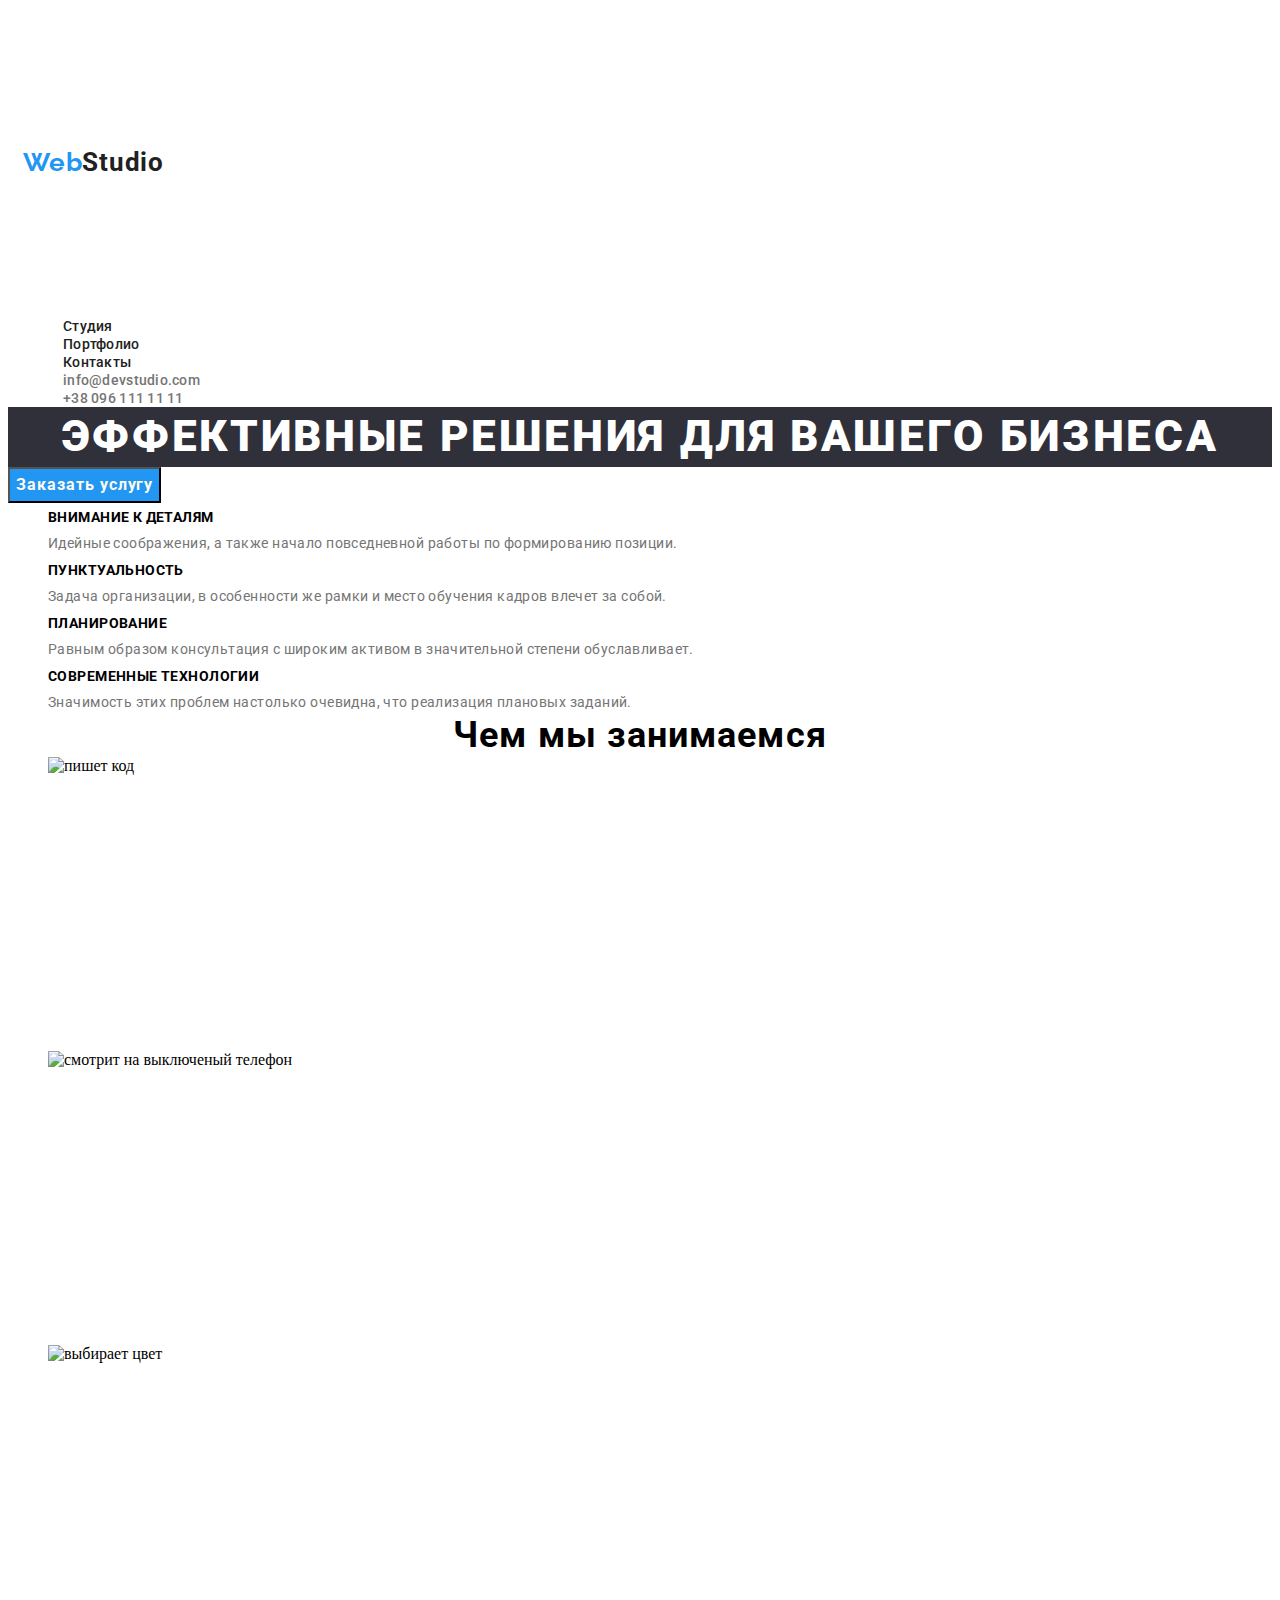
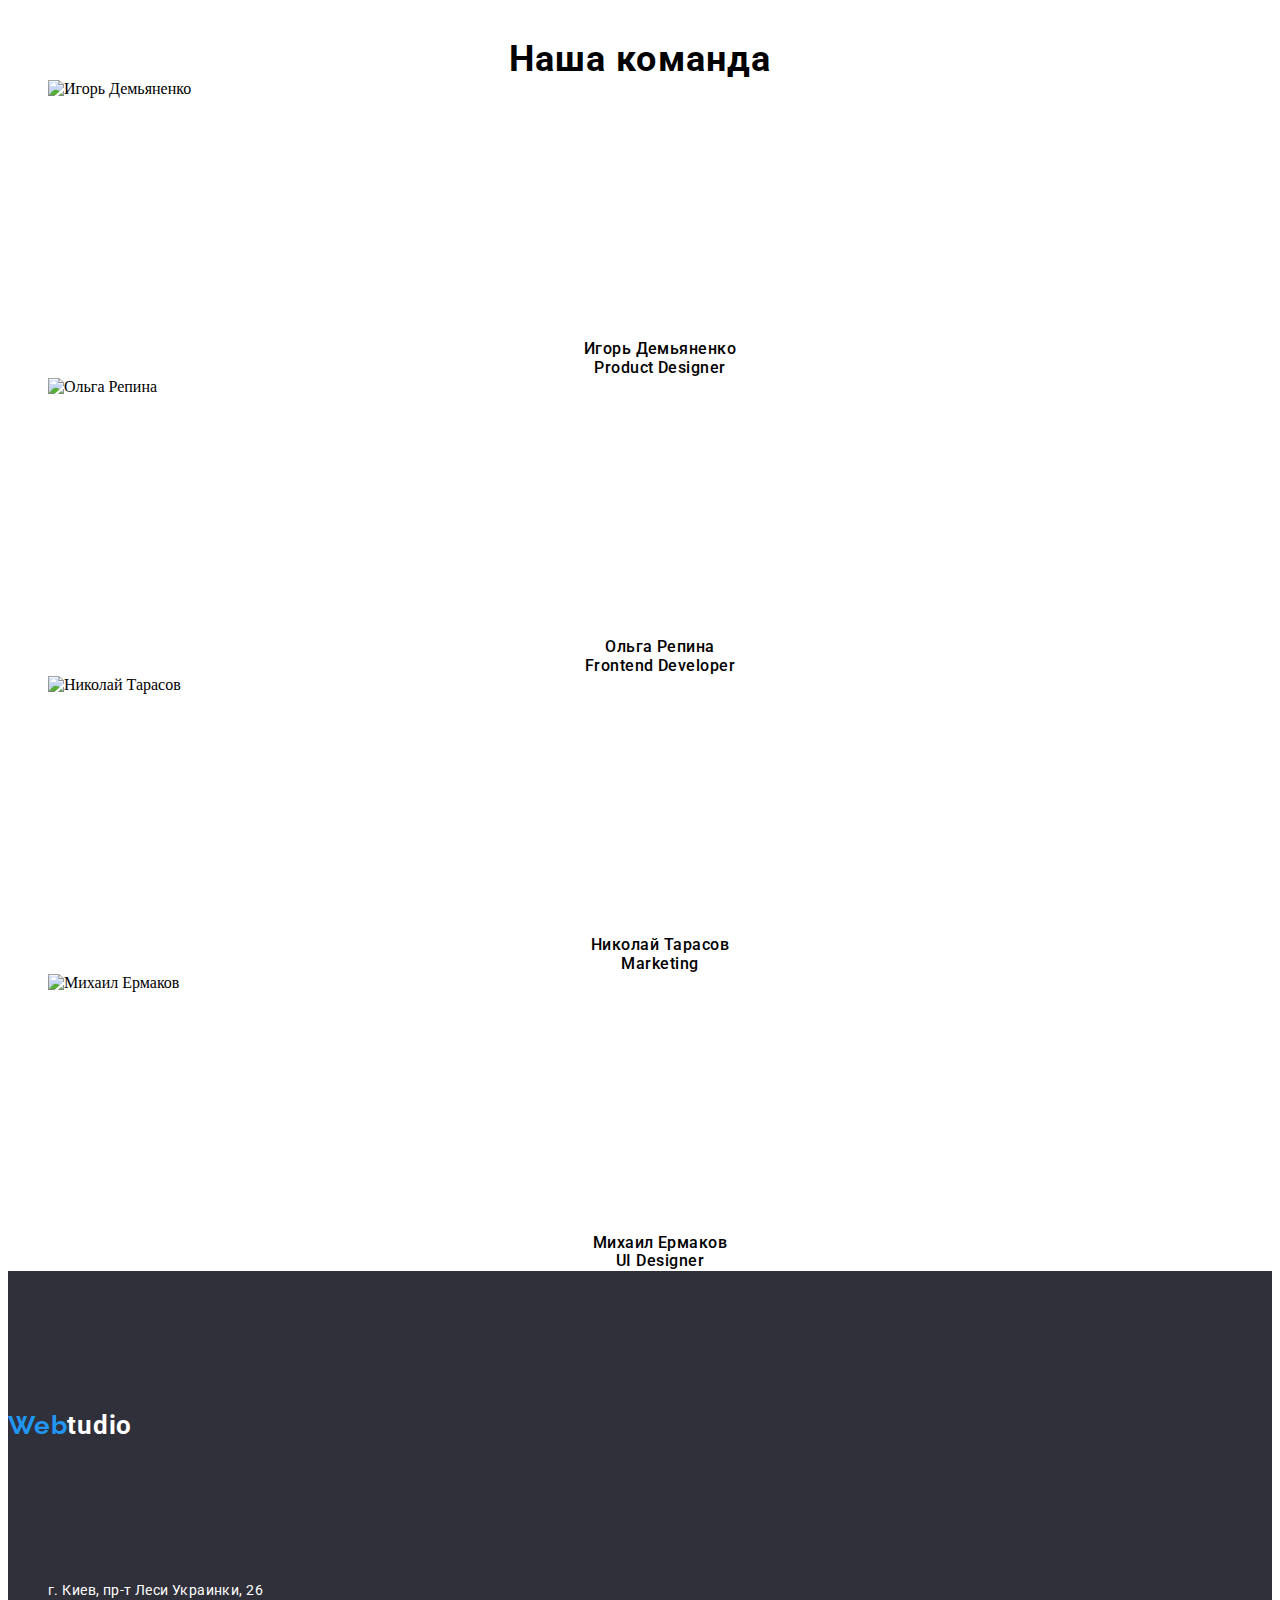
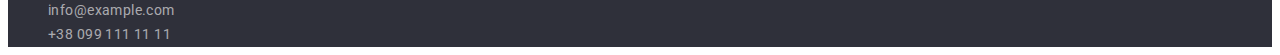
==== index.html @ 2db5d53d "Update index.html" ====
<!DOCTYPE html>
<html lang="ru">
<head>
    <meta charset="UTF-8">
    <meta http-equiv="X-UA-Compatible" content="IE=edge">
    <meta name="viewport" content="width=device-width, initial-scale=1.0">
    <title>WebStudio</title>
    <link rel="preconnect" href="https://fonts.gstatic.com">
    <link href="https://fonts.googleapis.com/css2?family=Raleway:wght@700&family=Roboto:wght@400;500;700;900&display=swap"
        rel="stylesheet">
    <link rel="stylesheet" href="./css/styles.css"/>
</head>
<body>
    <header class="header">
        <div class="container">
        <nav class="navigation">
            <a class="logo link" href=""><span class="logo-web">Web</span>Studio</a>
            <ul class="menu list">
                <li class="menu-item">
                    <a class="menu-link link" href="">Студия</a>
                </li>
                <li class="menu-item">
                    <a class="menu-link link" href="./partfolio.html">Портфолио</a>
                </li>
                <li class="menu-item">
                    <a class="menu-link link" href="">Контакты</a>
                </li>
            </ul>
        </nav>
            <ul class="contact-list list">
                <li>
                    <a class="contact-link link" href="mailto:info@devstudio.com">info@devstudio.com</a>
                </li>
                <li>
                    <a class="contact-link link" href="tel:+380961111111">+38 096 111 11 11</a>
                </li>
            </ul>
        </div>
        
    </header>
        <main> 
            <section>
                    <h1 class="first-page-phrase">Эффективные решения для вашего бизнеса</h1>
                    <button class="modal-btn" type="button">Заказать услугу</button> 
            </section>
            <section>
                <h2 hidden>Особености</h2>
                    <ul class="explanation-list list">
                        <li>
                            <h3 class="head-lines">Внимание к деталям</h3>
                            <p class="head-explanation">Идейные соображения, а также начало повседневной работы по формированию позиции.</p>
                        </li>
                        <li>
                            <h3 class="head-lines">Пунктуальность</h3>
                            <p class="head-explanation">Задача организации, в особенности же рамки и место обучения кадров влечет за собой.</p>
                        </li>
                        <li>
                            <h3 class="head-lines">Планирование</h3>
                            <p class="head-explanation">Равным образом консультация с широким активом в значительной степени обуславливает.</p>
                        </li>
                        <li>
                            <h3 class="head-lines">Современные технологии</h3>
                            <p class="head-explanation">Значимость этих проблем настолько очевидна, что реализация плановых заданий.</p>
                        </li>
                    </ul>
            </section>
            <section>
                <div>
                    <h2 class="page-what-group">Чем мы занимаемся</h2>
                    <ul class="do-list list">
                        <li><img class="do-photo" src="./images/about/about1.jpg" alt="пишет код" width="370" height="294"></li>
                        <li><img class="do-photo" src="./images/about/about2.jpg" alt="смотрит на выключеный телефон" width="370" height="294"></li>
                        <li><img class="do-photo" src="./images/about/about3.jpg" alt="выбирает цвет" width="370" height="294"></li>
                    </ul>
                </div> 
            </section>
            <section>
                    <h2 class="page-what-group">Наша команда</h2>
                    <ul class="group-list list">
                        <li>
                            <img src="./images/about2/ProductDesigner.png" alt="Игорь Демьяненко" width="270" height="260">        
                            <h3 class="group-people">Игорь Демьяненко</h3>
                            <p class="group-people">Product Designer</p>
                        </li>
                        <li>
                            <img src="./images/about2/FrontendDeveloper.jpg" alt="Ольга Репина" width="270" height="260">
                            <h3 class="group-people">Ольга Репина</h3>
                            <p class="group-people">Frontend Developer</p>
                        </li>
                        <li>
                            <img src="./images/about2/Marketing.jpg" alt="Николай Тарасов" width="270" height="260">
                            <h3 class="group-people">Николай Тарасов</h3>
                            <p class="group-people">Marketing</p>
                        </li>
                        <li>
                            <img src="./images/about2/UIDesigner.jpg" alt="Михаил Ермаков" width="270" height="260">
                            <h3 class="group-people">Михаил Ермаков</h3>
                            <p class="group-people">UI Designer</p>
                        </li>
                    </ul>
                </section>
        </main>
            <footer class="beck-footer">
                <a class="logo-footer link" href=""><span class="logo-web">Web</span>tudio</a>
                <ul class="contact-list-footer list">
                    <li><a class="contact-footer-adres link" href="https://goo.gl/maps/prfzv8prPw2LNNM46">г. Киев, пр-т Леси Украинки, 26</a></li>
                    <li><a class="contact-footer link" href="mailto:info@example.com">info@example.com</a></li>
                    <li><a class="contact-footer link" href="tel:+380991111111">+38 099 111 11 11</a></li>
                </ul>
            </footer>
</body>
</html>
---- css/styles.css ----
.list {
  list-style: none;
}
.link {
  text-decoration: none;
}
:root {
  --main-font: 'Roboto', sans-serif;
  --secondary-font: 'Raleway', sans-serif;
  --accent-color: #2196F3;
  --secondary-color:
}
h1,
h2,
h3,
h4,
h5,
h6,
p{
  margin-top: 0;
  margin-bottom: 0;
}
ul,
ol {
  margin-bottom: 0;
  margin-top: 0;
  margin-left: 0;
}
img {
  display:block
}

.container {
  width: 1200px;
  padding-left: 15px;
  padding-right: 15px;
}
/*============ INDEX.HTML ============*/




/*============ HEADER ============*/
.logo {
  font-family: var(--main-font);
  font-weight: bold;
  font-size: 26px;
  line-height: 11.9;
  /* identical to box height */
  letter-spacing: 0.03em;
  color: #212121;
}
.logo-web{
  font-family: var(--secondary-font);
font-weight: bold;
font-size: 26px;
line-height: 11.9;
/* identical to box height */
letter-spacing: 0.03em;
color: #2196F3;
}
.menu-link {
  font-family: var(--main-font);
  font-weight: 500;
  font-size: 14px;
  line-height: 1.14;
  letter-spacing: 0.02em;
  color: #212121;
}
.menu-link:hover,
.menu-link:focus
{color: var(--accent-color);}

.contact-link {
  font-family: var(--main-font);
  font-weight: 500;
  font-size: 14px;
  line-height: 1.14;
  letter-spacing: 0.02em;
 color: #757575;
}
.contact-link:hover,
.contact-link:focus 
{color: var(--accent-color);}
/*============ HEADER END ============*/




/*============ ABOUT 1 ============*/
.modal-btn {
  font-family: var(--main-font);
  font-weight: bold;
  font-size: 16px;
  line-height: 1.87;
  /* identical to box height, or 187% */
  display: flex;
  align-items: center;
  text-align: center;
  letter-spacing: 0.06em;
  cursor: pointer;
  color: floralwhite;
  background: #2196f3;
}
.first-page-phrase {
  font-family: var(--main-font);
  font-weight: 900;
  font-size: 44px;
  line-height: 1.36;
  /* or 136% */
  text-align: center;
  letter-spacing: 0.06em;
  text-transform: uppercase;
  color: #FFFFFF;
  background: #2F303A;
}
/*============ ABOUT 1 END ============*/




/*============ ABOUT 2 ============*/
.head-lines {
  font-family: var(--main-font);
  font-weight: bold;
  font-size: 14px;
  line-height: 2.07;
  letter-spacing: 0.03em;
  text-transform: uppercase;
}

.head-explanation {
  font-family: var(--main-font);
  font-weight: normal;
  font-size: 14px;
  line-height: 1.71;
  /* or 171% */
  letter-spacing: 0.03em;
  color: #757575;
}
/*============ ABOUT 2 END ============*/




/*============ ABOUT 3 ============*/
.page-what-group {
  font-family: var(--main-font);
  font-weight: bold;
  font-size: 36px;
  line-height: 1.16;
  text-align: center;
  letter-spacing: 0.03em;
}

.group-people {
  font-family: var(--main-font);
  font-weight: 500;
  font-size: 16px;
  line-height: 1.18;
  /* identical to box height */
  text-align: center;
  letter-spacing: 0.03em;
}

/*============ ABOUT 3 END ============*/




/*============ FOOTER ============*/
.logo-footer {
  font-family: var(--main-font);
  font-weight: bold;
  font-size: 26px;
  line-height: 1.19;
  /* identical to box height */
  letter-spacing: 0.03em;
  color:  #FFFFFF;
}


.contact-footer-adres {
  font-family: var(--main-font);
  font-weight: normal;
  font-size: 14px;
  line-height: 1, 71;
  /* or 171% */
  letter-spacing: 0.03em;
  color: #FFFFFF;
}

.contact-footer-adres:hover,
.contact-footer-adres:focus 
{color: var(--accent-color);}

.contact-footer {
font-family: var(--main-font);
font-weight: normal;
font-size: 14px;
line-height: 1.71;
/* or 171% */
letter-spacing: 0.03em;
color: rgba(255, 255, 255, 0.6);
}
.contact-footer:hover,
.contact-footer:focus 
{color: var(--accent-color);}

.beck-footer {
 background: #2F303A;
}
/*============ FOOTER END ============*/




/*============ INDEX.HTML END ============*/

//////////////////////////////////////////////////


/*============ PARTFOLIO.HTML ============*/



/*============ NAV BTN ============*/
.btn-list {
font-family: var(--main-font);
font-weight: 500;
font-size: 16px;
line-height: 1.62;
/* identical to box height, or 162% */
text-align: center;
letter-spacing: 0.03em;
color: #212121;
background: #F5F4FA;
border-radius: 4px;
}
.btn-list:hover,
.btn-list:focus 
{color:#FFFFFF;
background: #2196F3;
}
/*============ NAV BTN END ============*/



.photo-second-name-list {
  font-family: var(--main-font);
font-style: normal;
font-weight: normal;
font-size: 16px;
line-height: 1.87;
/* identical tobox height, or 187% */
letter-spacing: 0.03em;
color: #757575;
}

/*============ ABOUT PHOTO ============*/
.photo-name-list {
font-family: var(--main-font);
font-weight: bold;
font-size: 18px;
line-height: 2;
/* identical to box height, or 200% */
letter-spacing: 0.06em;
color: #212121;


/*============ ABOUT PHOTO AND ============*/
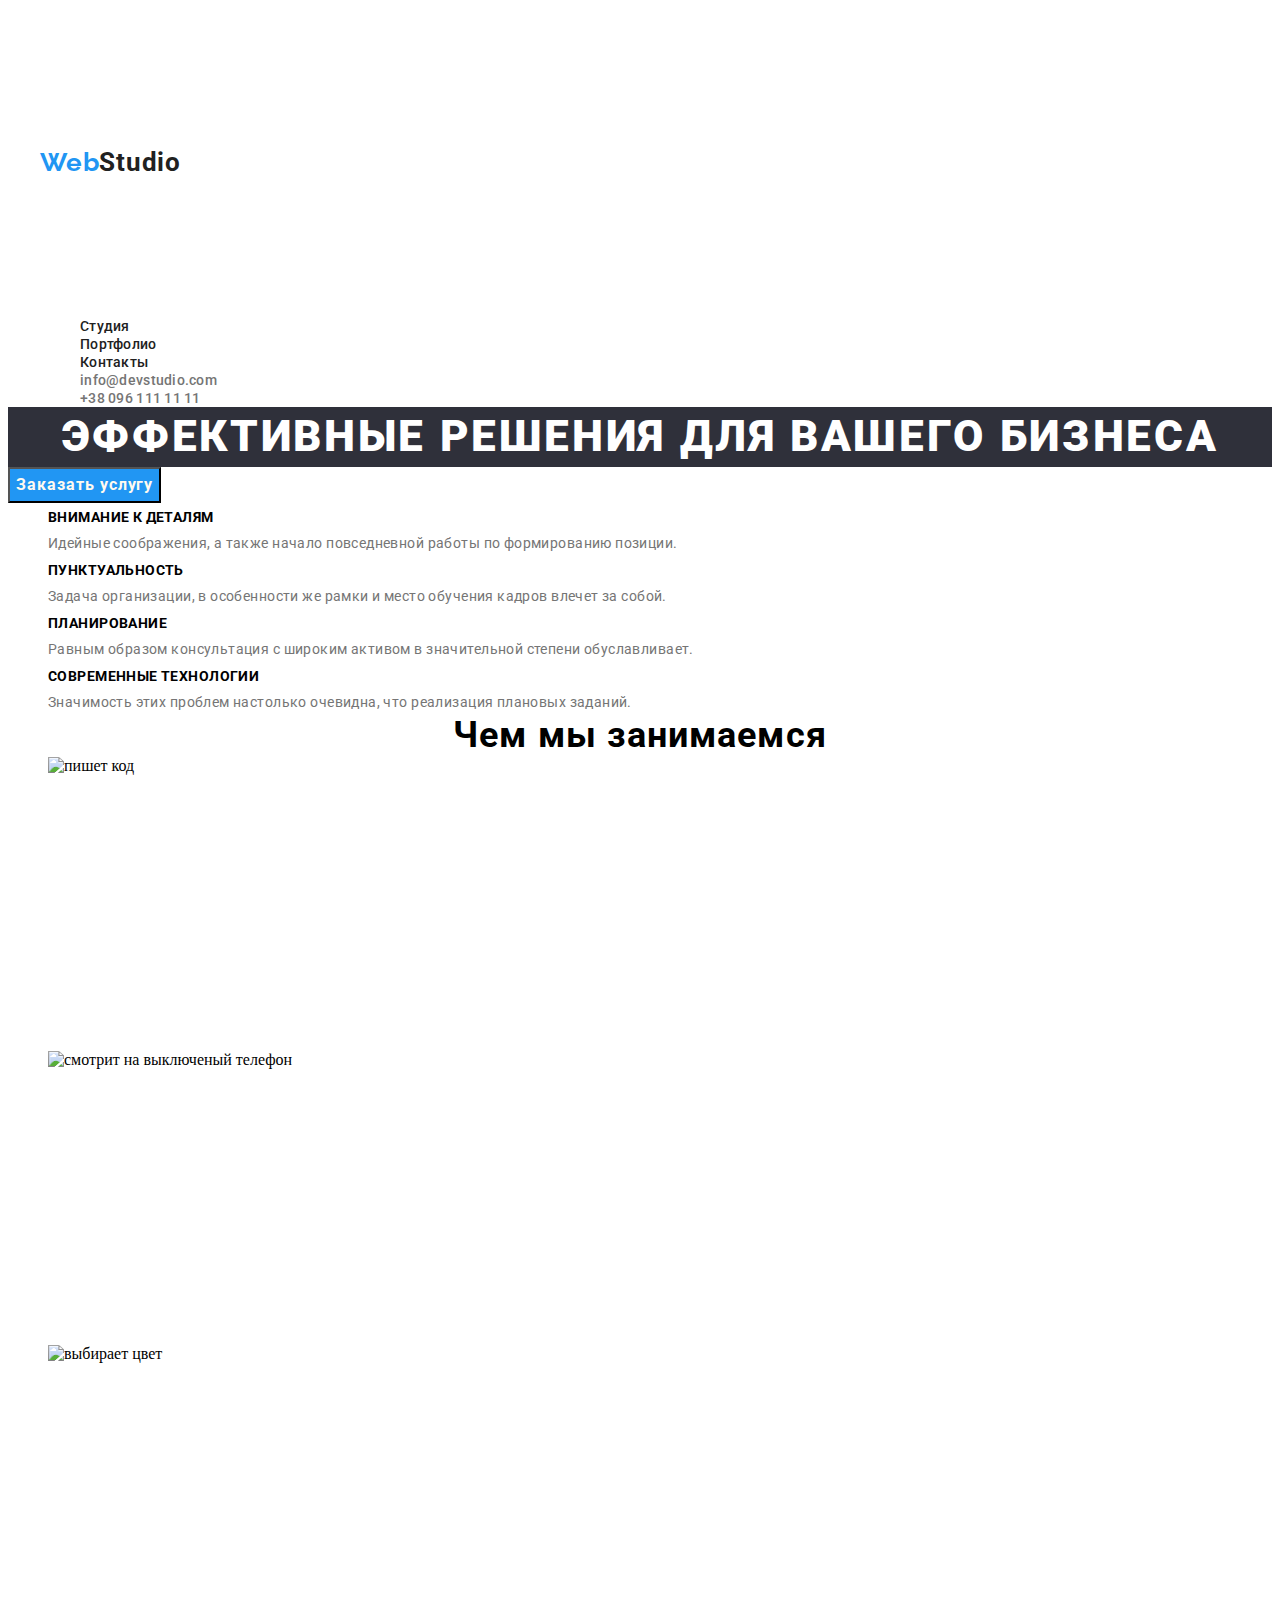
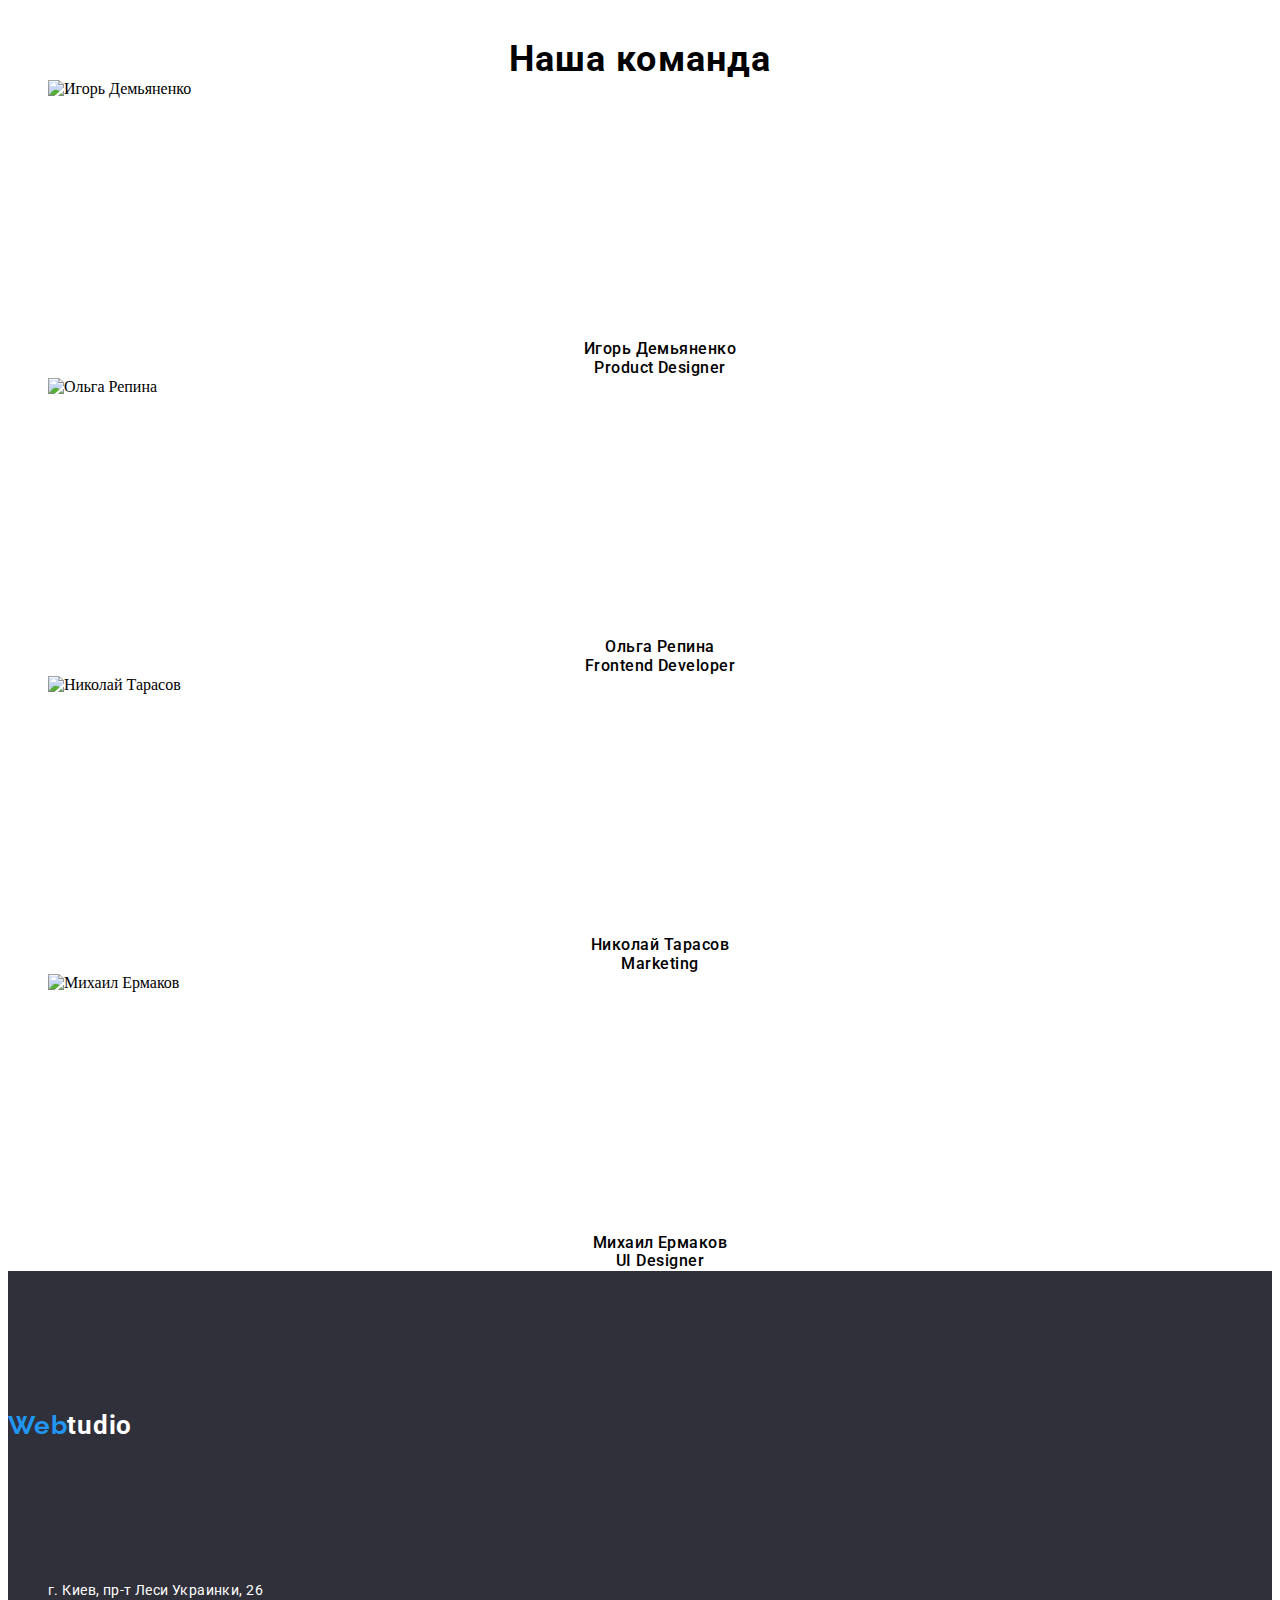
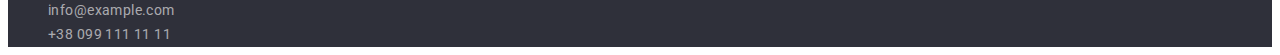
==== commit 0e90075f: "Update index.html" ====
--- a/index.html
+++ b/index.html
@@ -68,9 +68,9 @@
                 <div>
                     <h2 class="page-what-group">Чем мы занимаемся</h2>
                     <ul class="do-list list">
-                        <li><img class="do-photo" src="./images/about/about1.jpg" alt="пишет код" width="370" height="294"></li>
-                        <li><img class="do-photo" src="./images/about/about2.jpg" alt="смотрит на выключеный телефон" width="370" height="294"></li>
-                        <li><img class="do-photo" src="./images/about/about3.jpg" alt="выбирает цвет" width="370" height="294"></li>
+                        <li><img class="do-photo" src="./images/index/about/about1.jpg" alt="пишет код" width="370" height="294"></li>
+                        <li><img class="do-photo" src="./images/index/about/about2.jpg" alt="смотрит на выключеный телефон" width="370" height="294"></li>
+                        <li><img class="do-photo" src="./images/index/about/about3.jpg" alt="выбирает цвет" width="370" height="294"></li>
                     </ul>
                 </div> 
             </section>
@@ -78,22 +78,22 @@
                     <h2 class="page-what-group">Наша команда</h2>
                     <ul class="group-list list">
                         <li>
-                            <img src="./images/about2/ProductDesigner.png" alt="Игорь Демьяненко" width="270" height="260">        
+                            <img src="./images/index/about2/ProductDesigner.png" alt="Игорь Демьяненко" width="270" height="260">        
                             <h3 class="group-people">Игорь Демьяненко</h3>
                             <p class="group-people">Product Designer</p>
                         </li>
                         <li>
-                            <img src="./images/about2/FrontendDeveloper.jpg" alt="Ольга Репина" width="270" height="260">
+                            <img src="./images/index/about2/FrontendDeveloper.jpg" alt="Ольга Репина" width="270" height="260">
                             <h3 class="group-people">Ольга Репина</h3>
                             <p class="group-people">Frontend Developer</p>
                         </li>
                         <li>
-                            <img src="./images/about2/Marketing.jpg" alt="Николай Тарасов" width="270" height="260">
+                            <img src="./images/index/about2/Marketing.jpg" alt="Николай Тарасов" width="270" height="260">
                             <h3 class="group-people">Николай Тарасов</h3>
                             <p class="group-people">Marketing</p>
                         </li>
                         <li>
-                            <img src="./images/about2/UIDesigner.jpg" alt="Михаил Ермаков" width="270" height="260">
+                            <img src="./images/index/about2/UIDesigner.jpg" alt="Михаил Ермаков" width="270" height="260">
                             <h3 class="group-people">Михаил Ермаков</h3>
                             <p class="group-people">UI Designer</p>
                         </li>
--- a/css/styles.css
+++ b/css/styles.css
@@ -34,6 +34,7 @@
   width: 1200px;
   padding-left: 15px;
   padding-right: 15px;
+  margin: 0 auto;
 }
 /*============ INDEX.HTML ============*/
 
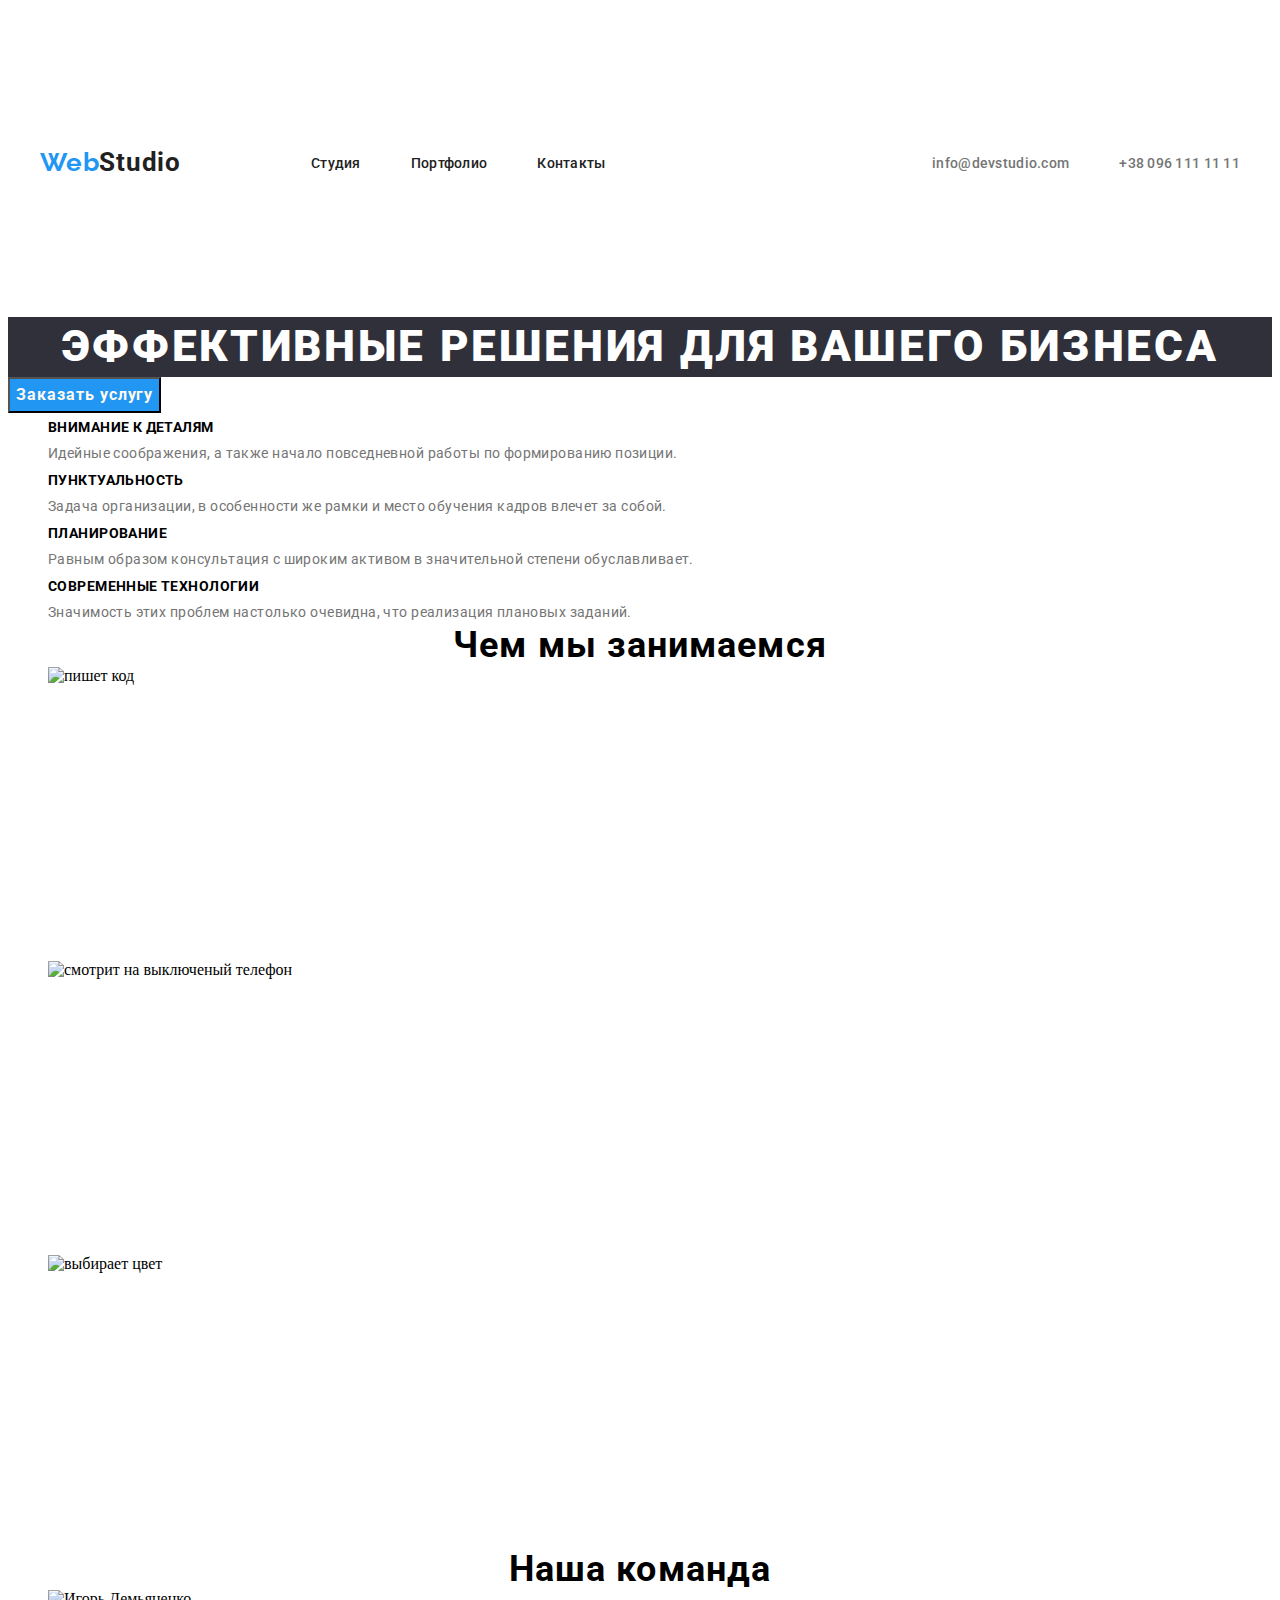
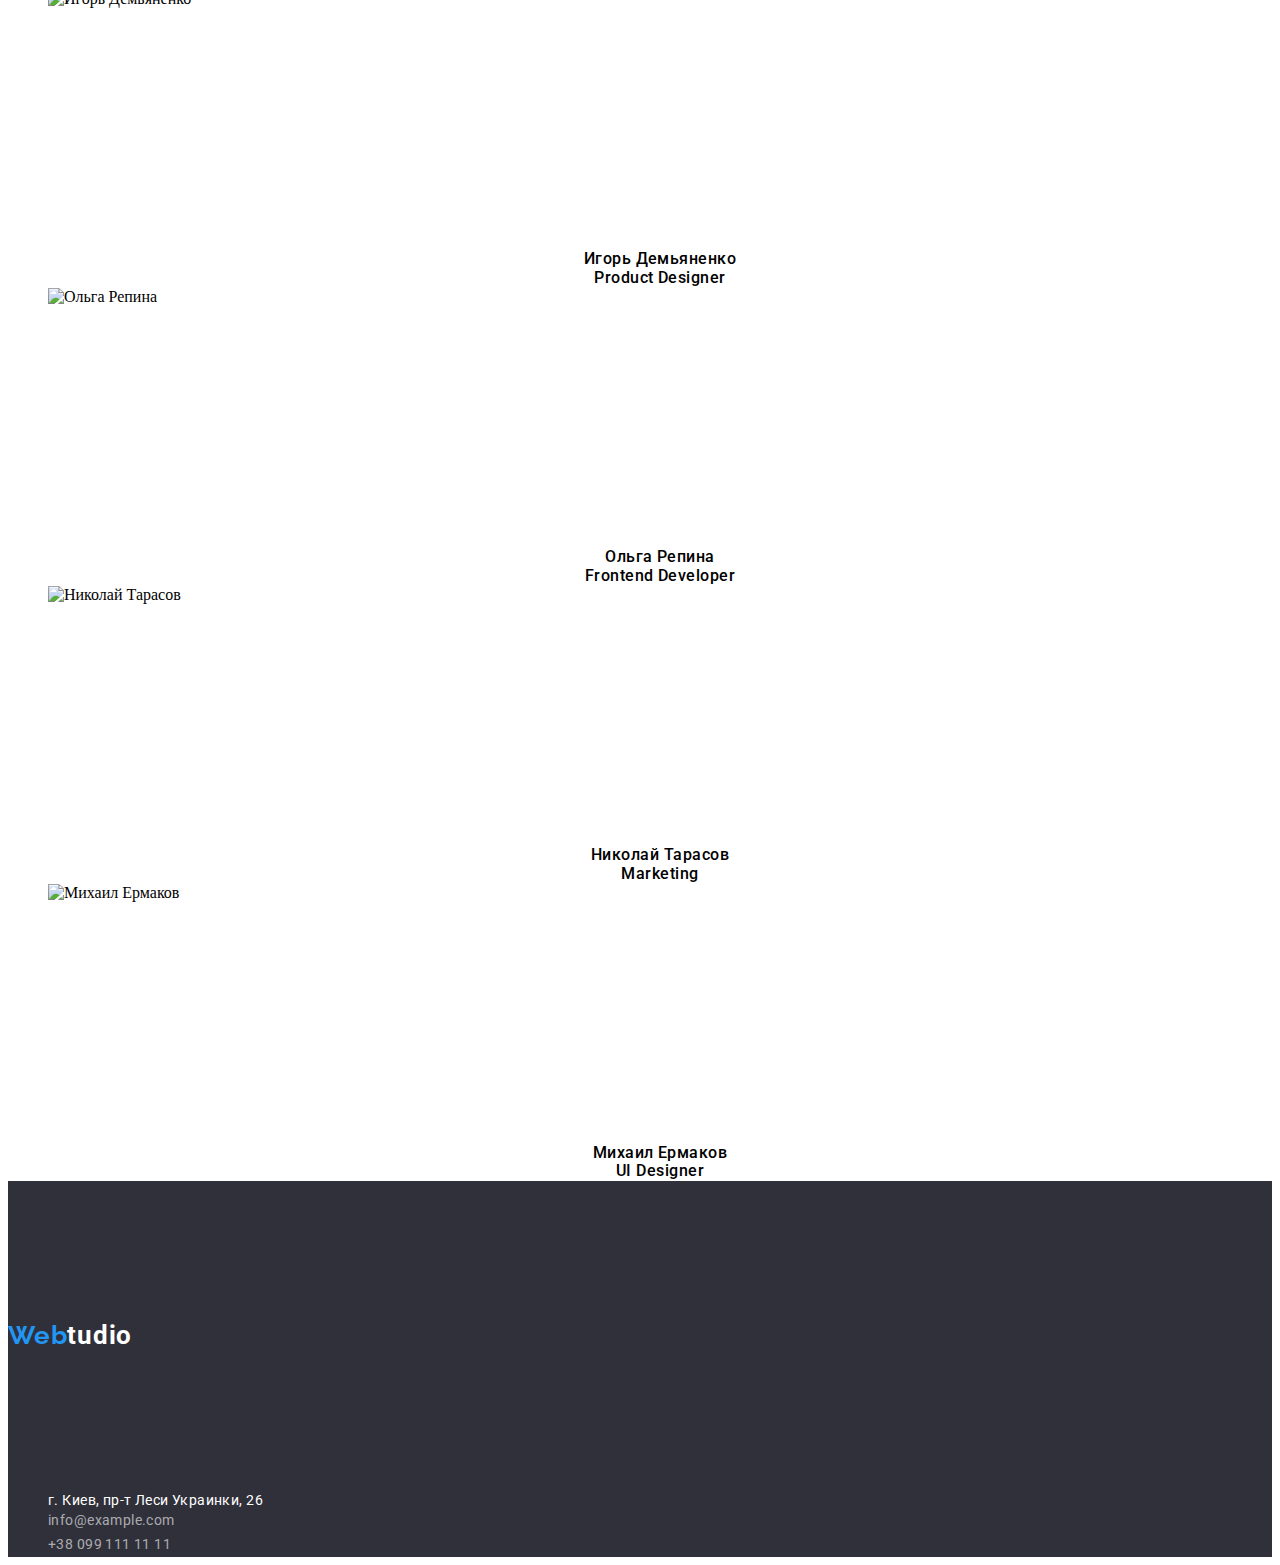
==== commit e110a407: "+" ====
--- a/index.html
+++ b/index.html
@@ -1,23 +1,28 @@
 <!DOCTYPE html>
 <html lang="ru">
+
 <head>
     <meta charset="UTF-8">
     <meta http-equiv="X-UA-Compatible" content="IE=edge">
     <meta name="viewport" content="width=device-width, initial-scale=1.0">
     <title>WebStudio</title>
     <link rel="preconnect" href="https://fonts.gstatic.com">
-    <link href="https://fonts.googleapis.com/css2?family=Raleway:wght@700&family=Roboto:wght@400;500;700;900&display=swap"
+    <link
+        href="https://fonts.googleapis.com/css2?family=Raleway:wght@700&family=Roboto:wght@400;500;700;900&display=swap"
         rel="stylesheet">
-    <link rel="stylesheet" href="./css/styles.css"/>
+    <link rel="stylesheet" href="https://cdnjs.cloudflare.com/ajax/libs/modern-normalize/1.0.0/modern-normalize.min.css"
+        integrity="sha512-ISS7cAi1PEhQ8jnbJpJZMd29NlhNj4AWYyLOSp2CE/CsHxTCu+r+t0D2yoJudVrd0/8fTVPUVDzY5Tvli75u/g=="
+        crossorigin="anonymous" referrerpolicy="no-referrer" />
+    <link rel="stylesheet" href="./css/styles.css" />
 </head>
 <body>
     <header class="header">
-        <div class="container">
+        <div class="header-container container">
         <nav class="navigation">
             <a class="logo link" href=""><span class="logo-web">Web</span>Studio</a>
             <ul class="menu list">
                 <li class="menu-item">
-                    <a class="menu-link link" href="">Студия</a>
+                    <a class="menu-link link" href="./index.html">Студия</a>
                 </li>
                 <li class="menu-item">
                     <a class="menu-link link" href="./partfolio.html">Портфолио</a>
@@ -29,14 +34,13 @@
         </nav>
             <ul class="contact-list list">
                 <li>
-                    <a class="contact-link link" href="mailto:info@devstudio.com">info@devstudio.com</a>
+                    <a class="contact-link-adres link" href="mailto:info@devstudio.com">info@devstudio.com</a>
                 </li>
                 <li>
-                    <a class="contact-link link" href="tel:+380961111111">+38 096 111 11 11</a>
+                    <a class="contact-link-num link" href="tel:+380961111111">+38 096 111 11 11</a>
                 </li>
-            </ul>
+            </ul>   
         </div>
-        
     </header>
         <main> 
             <section>
--- a/css/styles.css
+++ b/css/styles.css
@@ -42,6 +42,19 @@
 
 
 /*============ HEADER ============*/
+.header-container {
+  display: flex;
+  align-items: center;
+  justify-content: space-between;
+}
+.navigation {
+  display: flex;
+  align-items: center;
+}
+.menu {
+  display: flex;
+  align-items: center;
+}
 .logo {
   font-family: var(--main-font);
   font-weight: bold;
@@ -50,6 +63,7 @@
   /* identical to box height */
   letter-spacing: 0.03em;
   color: #212121;
+  margin-right: 90px;
 }
 .logo-web{
   font-family: var(--secondary-font);
@@ -60,6 +74,11 @@
 letter-spacing: 0.03em;
 color: #2196F3;
 }
+.contact-list{
+  display: flex;
+  align-items: center;
+
+}
 .menu-link {
   font-family: var(--main-font);
   font-weight: 500;
@@ -69,20 +88,38 @@
   color: #212121;
 }
 .menu-link:hover,
-.menu-link:focus
-{color: var(--accent-color);}
-
-.contact-link {
+.menu-link:focus{
+color: var(--accent-color);
+}
+.menu-item:not(:last-child) {
+margin-right: 50px;
+}
+.contact-link-adres {
   font-family: var(--main-font);
   font-weight: 500;
   font-size: 14px;
   line-height: 1.14;
   letter-spacing: 0.02em;
- color: #757575;
-}
-.contact-link:hover,
-.contact-link:focus 
-{color: var(--accent-color);}
+  color: #757575;
+  margin-right: 50px;
+}
+.contact-link-adres:hover,
+.contact-link-adres:focus 
+{color: var(--accent-color);
+}
+.contact-link-num {
+  font-family: var(--main-font);
+  font-weight: 500;
+  font-size: 14px;
+  line-height: 1.14;
+  letter-spacing: 0.02em;
+  color: #757575;
+}
+.contact-link-num:hover,
+.contact-link-num:focus 
+{color: var(--accent-color);
+}
+
 /*============ HEADER END ============*/
 
 
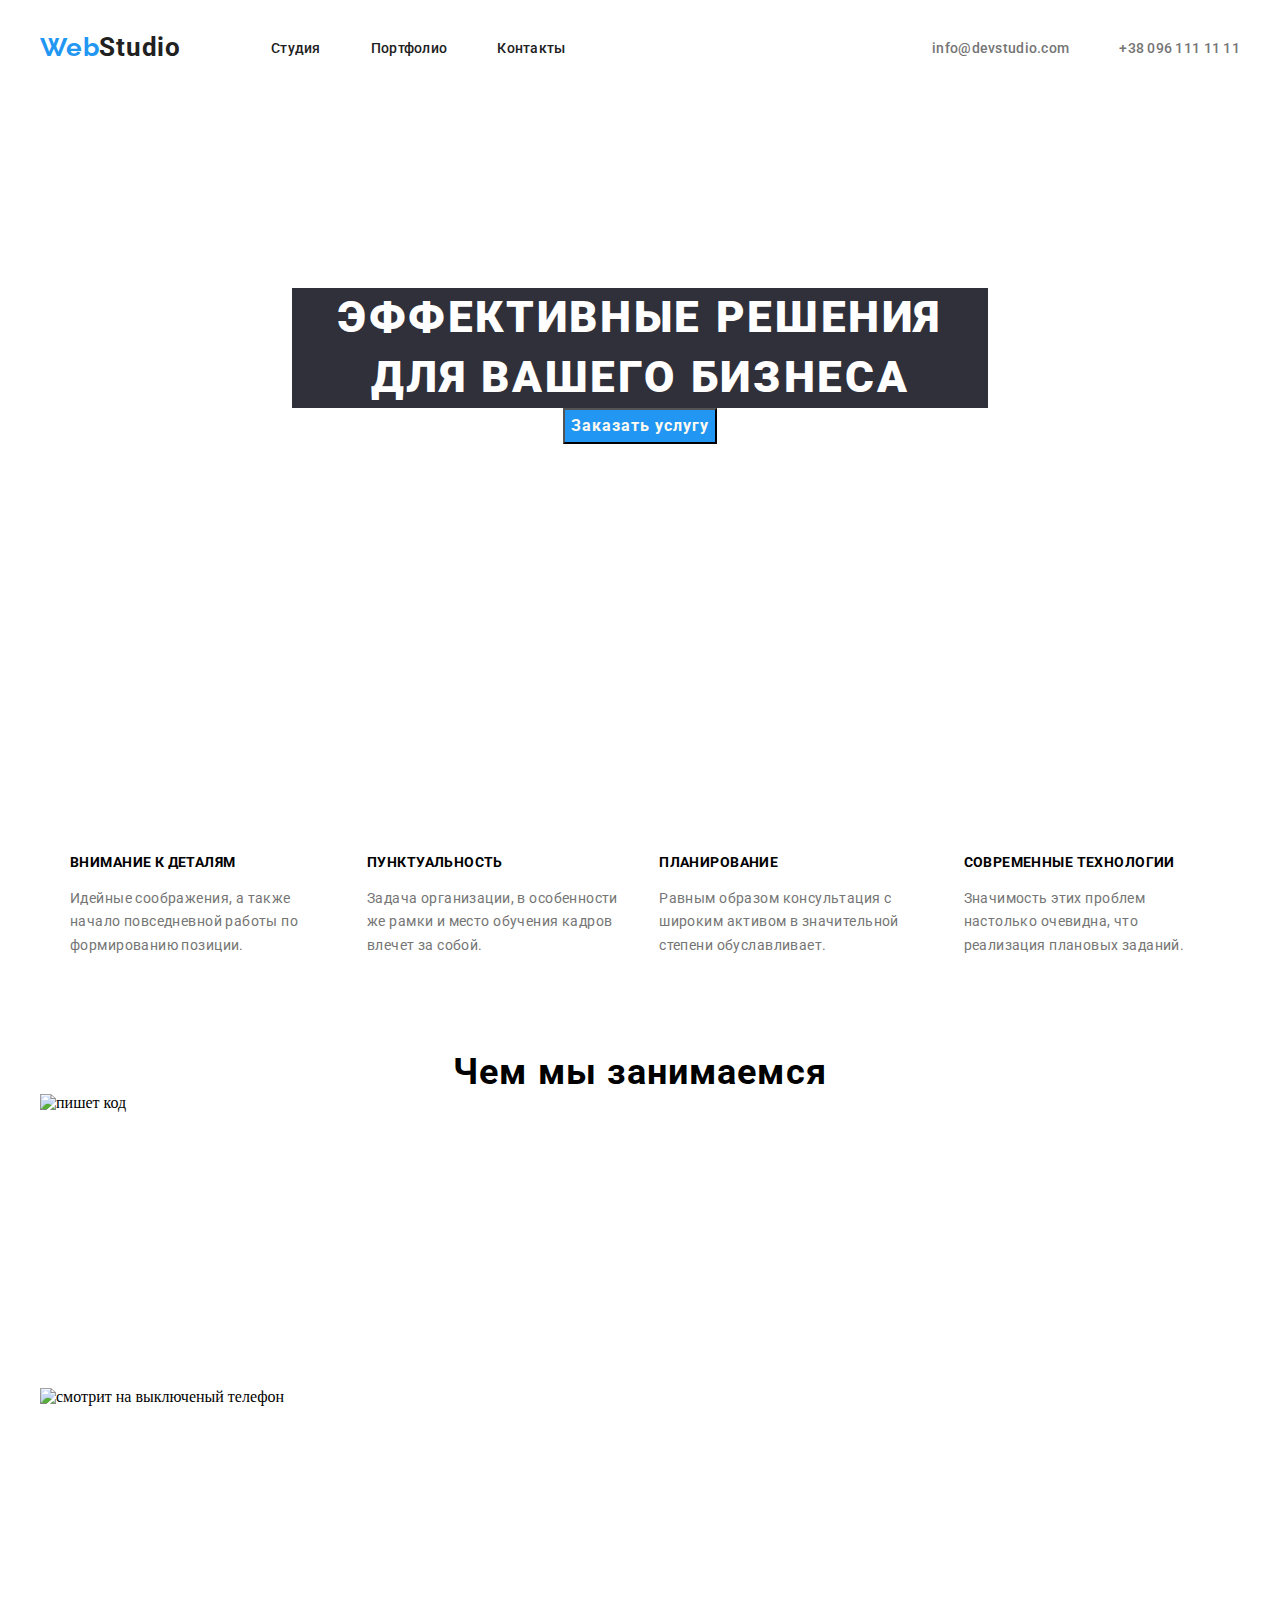
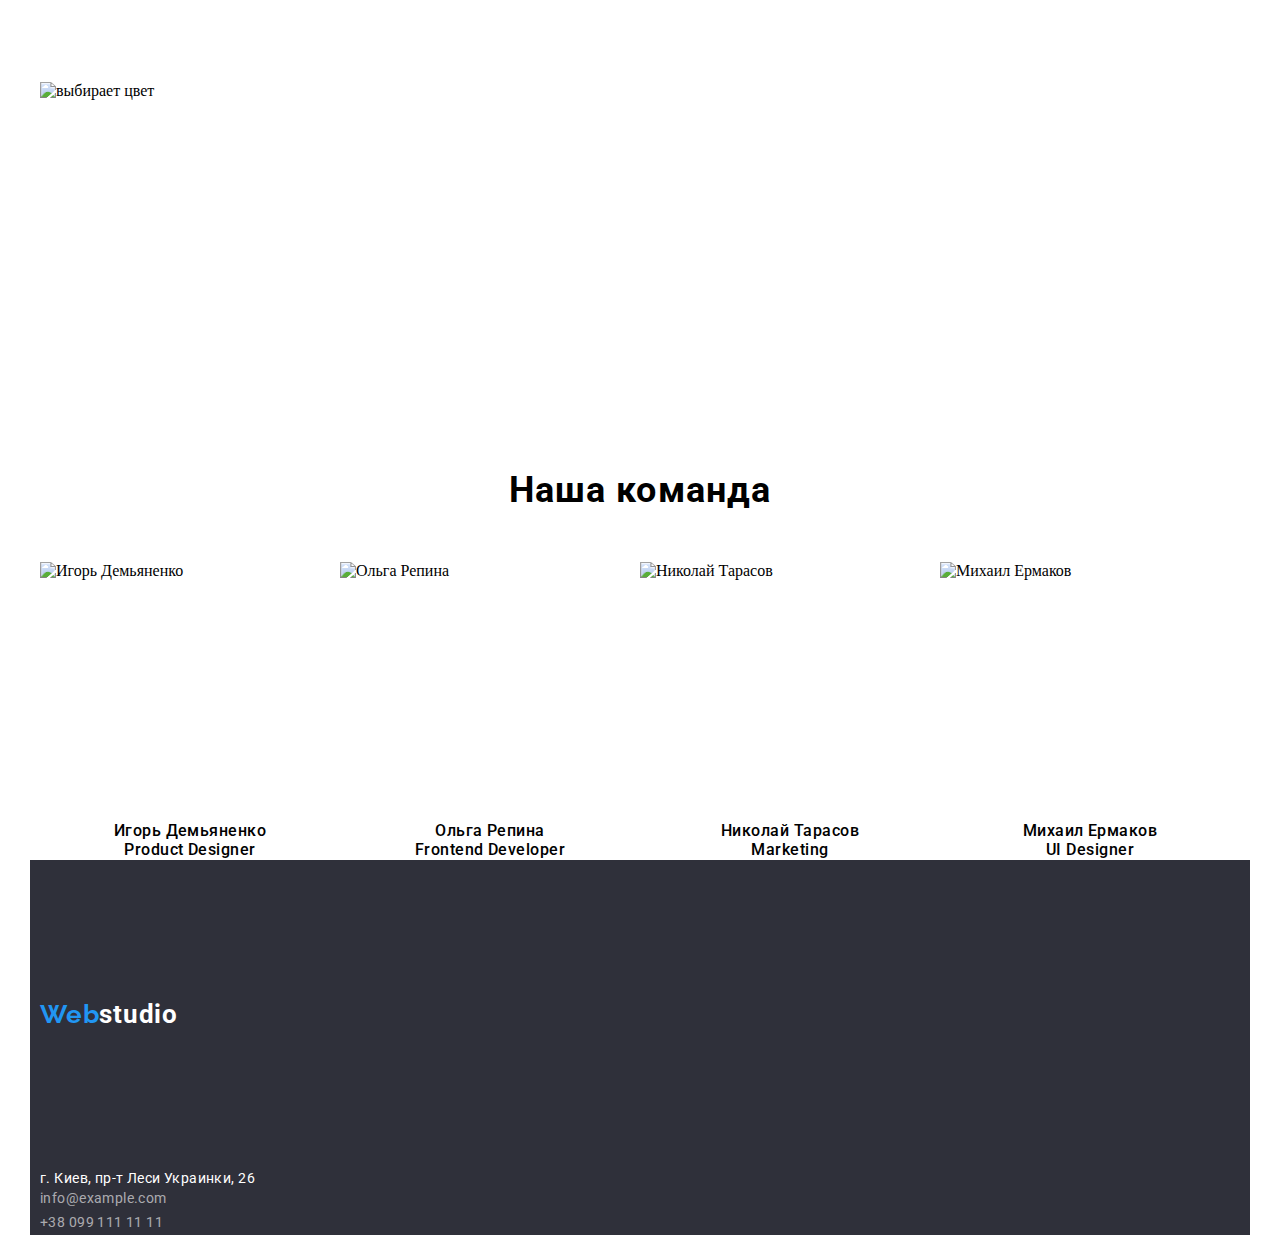
==== commit c15bb34e: "+" ====
--- a/index.html
+++ b/index.html
@@ -43,13 +43,16 @@
         </div>
     </header>
         <main> 
-            <section>
+            <section class="">
+                <div class="about1 container">
                     <h1 class="first-page-phrase">Эффективные решения для вашего бизнеса</h1>
-                    <button class="modal-btn" type="button">Заказать услугу</button> 
+                    <button class="modal-btn" type="button">Заказать услугу</button>
+                </div>
             </section>
             <section>
-                <h2 hidden>Особености</h2>
-                    <ul class="explanation-list list">
+                <div class="explanation-list container">
+                    <h2 hidden>Особености</h2>
+                    <ul class="about2-list list">
                         <li>
                             <h3 class="head-lines">Внимание к деталям</h3>
                             <p class="head-explanation">Идейные соображения, а также начало повседневной работы по формированию позиции.</p>
@@ -67,9 +70,10 @@
                             <p class="head-explanation">Значимость этих проблем настолько очевидна, что реализация плановых заданий.</p>
                         </li>
                     </ul>
+                </div>
             </section>
             <section>
-                <div>
+                <div class="div-do-list container">
                     <h2 class="page-what-group">Чем мы занимаемся</h2>
                     <ul class="do-list list">
                         <li><img class="do-photo" src="./images/index/about/about1.jpg" alt="пишет код" width="370" height="294"></li>
@@ -79,33 +83,35 @@
                 </div> 
             </section>
             <section>
-                    <h2 class="page-what-group">Наша команда</h2>
+                <div class="container">
+                   <h2 class="page-what-group">Наша команда</h2>
                     <ul class="group-list list">
-                        <li>
-                            <img src="./images/index/about2/ProductDesigner.png" alt="Игорь Демьяненко" width="270" height="260">        
+                        <li class="group-l">
+                            <img class="group-ph" src="./images/index/about2/ProductDesigner.png" alt="Игорь Демьяненко" width="270" height="260">        
                             <h3 class="group-people">Игорь Демьяненко</h3>
                             <p class="group-people">Product Designer</p>
                         </li>
-                        <li>
-                            <img src="./images/index/about2/FrontendDeveloper.jpg" alt="Ольга Репина" width="270" height="260">
+                        <li class="group-l">
+                            <img class="group-ph" src="./images/index/about2/FrontendDeveloper.jpg" alt="Ольга Репина" width="270" height="260">
                             <h3 class="group-people">Ольга Репина</h3>
                             <p class="group-people">Frontend Developer</p>
                         </li>
-                        <li>
-                            <img src="./images/index/about2/Marketing.jpg" alt="Николай Тарасов" width="270" height="260">
+                        <li class="group-l">
+                            <img class="group-ph" src="./images/index/about2/Marketing.jpg" alt="Николай Тарасов" width="270" height="260">
                             <h3 class="group-people">Николай Тарасов</h3>
                             <p class="group-people">Marketing</p>
                         </li>
-                        <li>
-                            <img src="./images/index/about2/UIDesigner.jpg" alt="Михаил Ермаков" width="270" height="260">
+                        <li class="group-l">
+                            <img class="group-ph" src="./images/index/about2/UIDesigner.jpg" alt="Михаил Ермаков" width="270" height="260">
                             <h3 class="group-people">Михаил Ермаков</h3>
                             <p class="group-people">UI Designer</p>
                         </li>
-                    </ul>
-                </section>
+                    </ul> 
+                </div>
+            </section>
         </main>
-            <footer class="beck-footer">
-                <a class="logo-footer link" href=""><span class="logo-web">Web</span>tudio</a>
+            <footer class="beck-footer container">
+                <a class="logo-footer link" href=""><span class="logo-web">Web</span>studio</a>
                 <ul class="contact-list-footer list">
                     <li><a class="contact-footer-adres link" href="https://goo.gl/maps/prfzv8prPw2LNNM46">г. Киев, пр-т Леси Украинки, 26</a></li>
                     <li><a class="contact-footer link" href="mailto:info@example.com">info@example.com</a></li>
--- a/css/styles.css
+++ b/css/styles.css
@@ -25,6 +25,8 @@
   margin-bottom: 0;
   margin-top: 0;
   margin-left: 0;
+  padding-left: 0;
+  padding-right: 0;
 }
 img {
   display:block
@@ -32,8 +34,8 @@
 
 .container {
   width: 1200px;
-  padding-left: 15px;
-  padding-right: 15px;
+  padding-left: 10px;
+  padding-right: 10px;
   margin: 0 auto;
 }
 /*============ INDEX.HTML ============*/
@@ -46,6 +48,7 @@
   display: flex;
   align-items: center;
   justify-content: space-between;
+  height: 80px;
 }
 .navigation {
   display: flex;
@@ -77,7 +80,6 @@
 .contact-list{
   display: flex;
   align-items: center;
-
 }
 .menu-link {
   font-family: var(--main-font);
@@ -139,6 +141,8 @@
   cursor: pointer;
   color: floralwhite;
   background: #2196f3;
+  align-items: center;
+  display: inline-block;
 }
 .first-page-phrase {
   font-family: var(--main-font);
@@ -151,7 +155,18 @@
   text-transform: uppercase;
   color: #FFFFFF;
   background: #2F303A;
-}
+  display: flex;
+  align-items: center;
+  width: 696px;
+  margin-right: auto;
+  margin-left: auto;
+}
+.about1{
+  text-align: center;
+  padding-top: 200px;
+  padding-bottom: 280px;
+}
+  
 /*============ ABOUT 1 END ============*/
 
 
@@ -165,6 +180,10 @@
   line-height: 2.07;
   letter-spacing: 0.03em;
   text-transform: uppercase;
+  align-items: center;
+  display: flex;
+  margin-right: 30px;
+  padding-top: 94px;
 }
 
 .head-explanation {
@@ -175,7 +194,23 @@
   /* or 171% */
   letter-spacing: 0.03em;
   color: #757575;
-}
+  align-items: center;
+  display: flex;
+  margin-right: 30px;
+  margin-top: 10px;
+}
+.explanation-list {
+  align-items: center;
+  display: flex;
+}
+
+.about2-list {
+  align-items: center;
+  display: flex;
+  margin-top: 30px;
+  margin-left: 30px;
+}
+
 /*============ ABOUT 2 END ============*/
 
 
@@ -189,9 +224,10 @@
   line-height: 1.16;
   text-align: center;
   letter-spacing: 0.03em;
-}
-
-.group-people {
+  padding-top: 94px;
+}
+
+.group-people{
   font-family: var(--main-font);
   font-weight: 500;
   font-size: 16px;
@@ -199,6 +235,18 @@
   /* identical to box height */
   text-align: center;
   letter-spacing: 0.03em;
+}
+.group-list {
+  display: flex;
+  flex-wrap: wrap; 
+}
+.group-ph {
+  margin-top: 50px;
+  margin-right: 30px;
+}
+.do-list {
+}
+.do-photo {
 }
 
 /*============ ABOUT 3 END ============*/
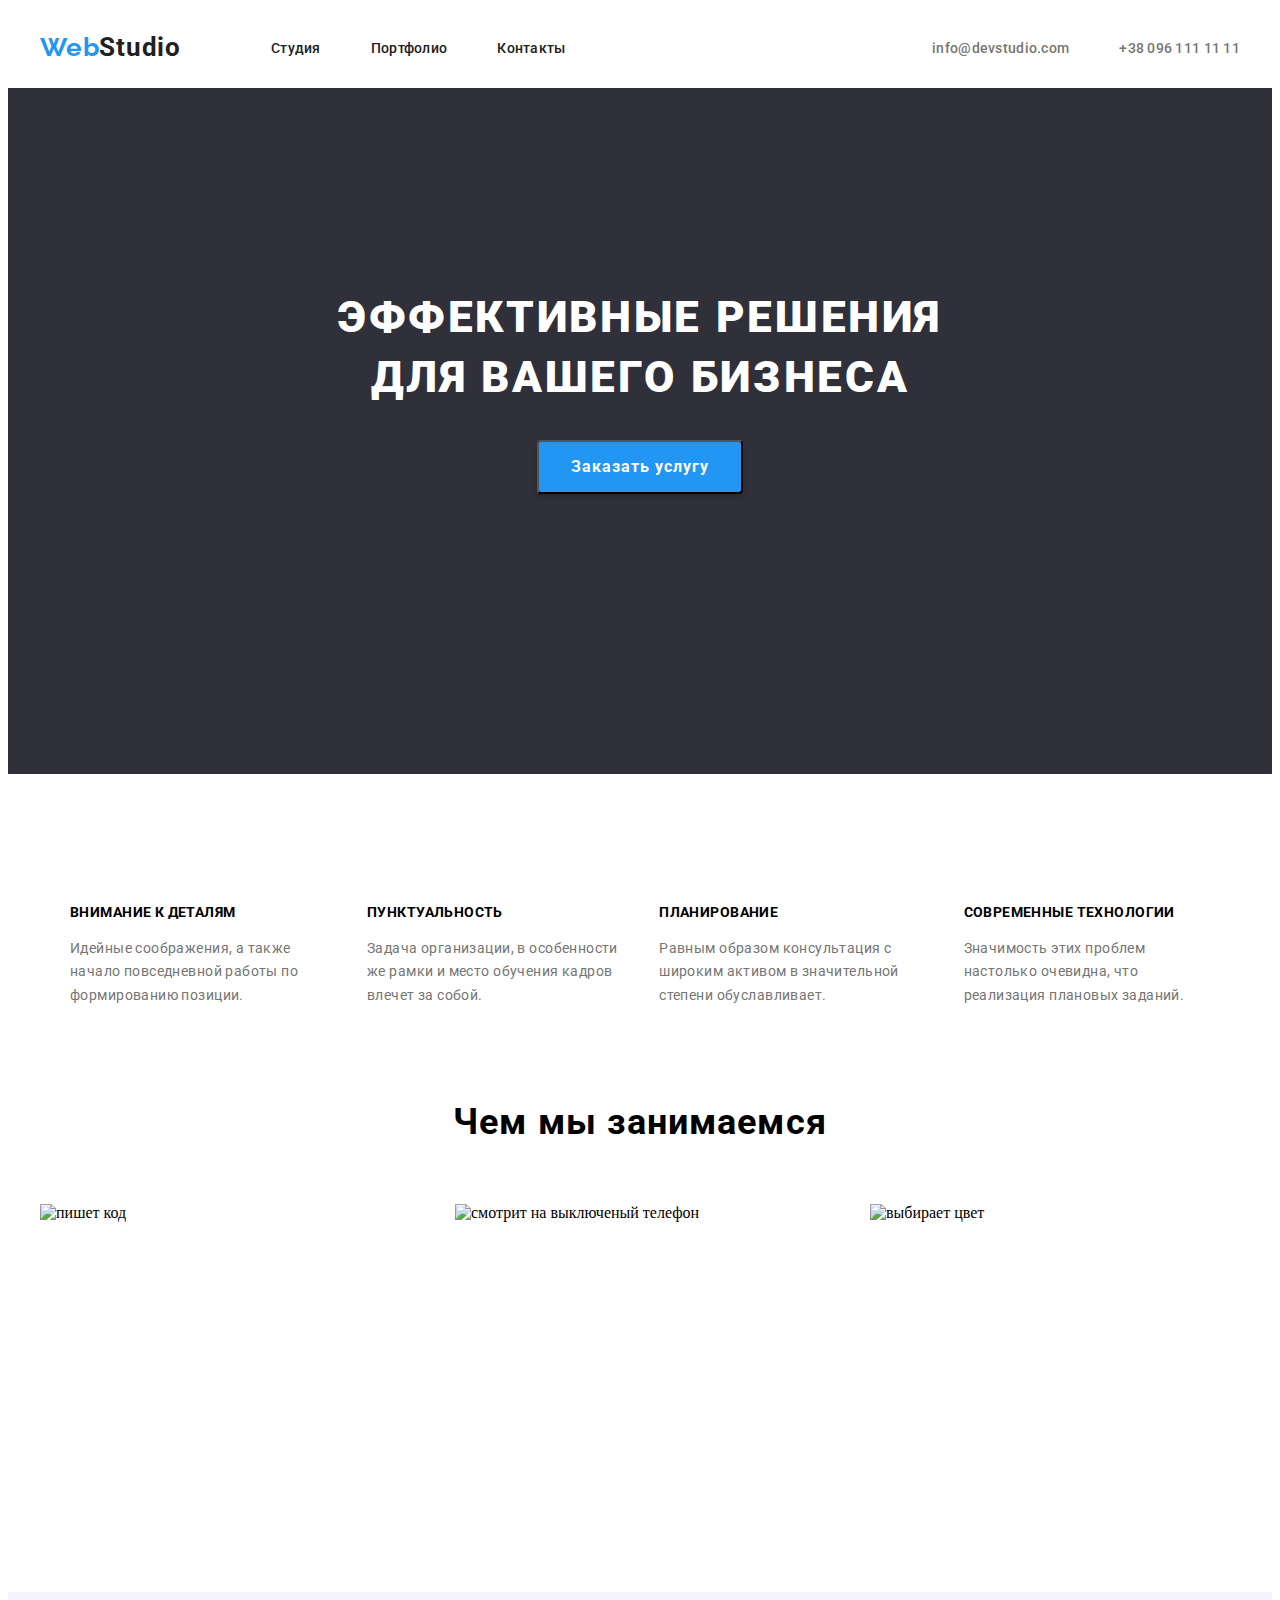
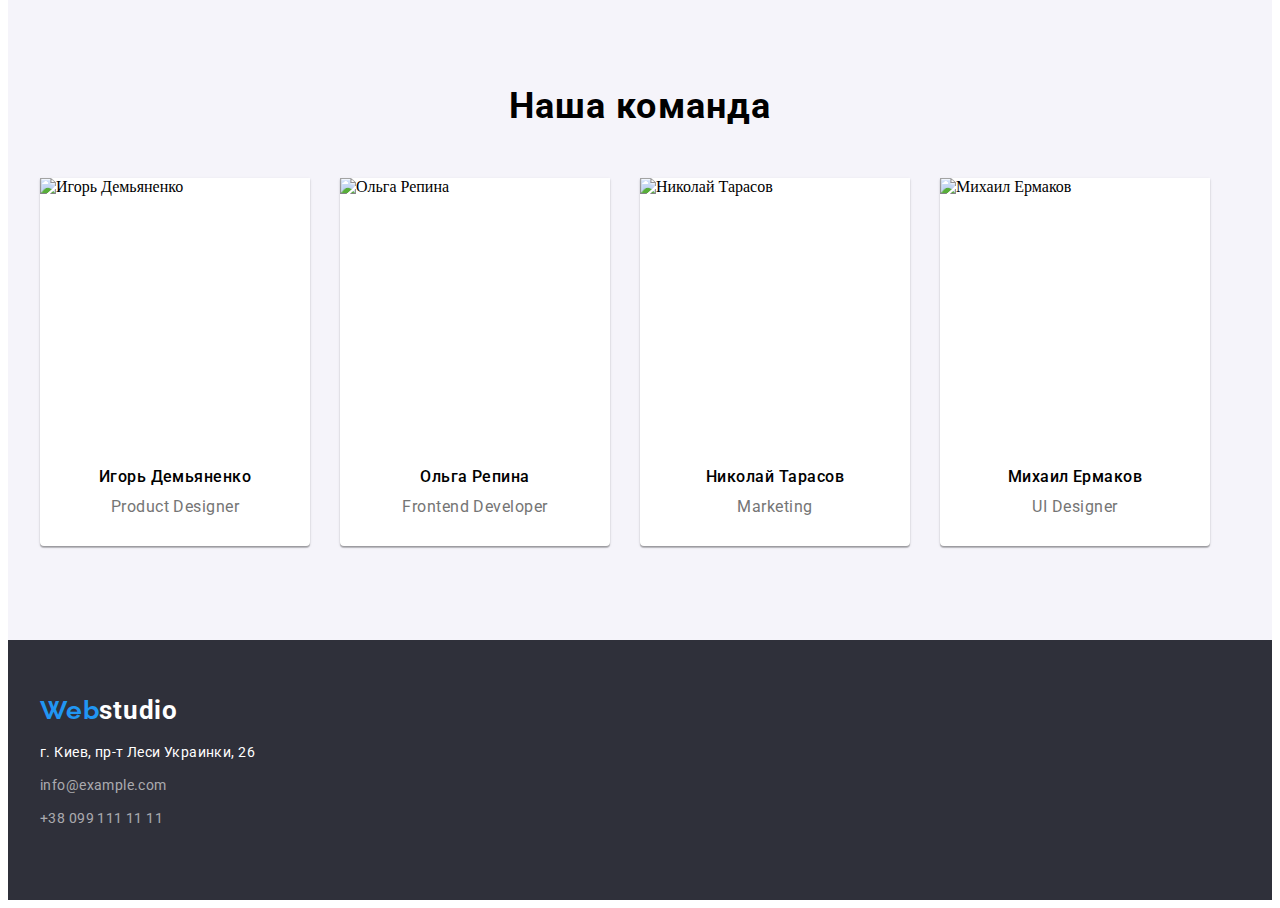
==== commit 77081016: "+" ====
--- a/index.html
+++ b/index.html
@@ -15,9 +15,12 @@
         crossorigin="anonymous" referrerpolicy="no-referrer" />
     <link rel="stylesheet" href="./css/styles.css" />
 </head>
+
+
 <body>
     <header class="header">
         <div class="header-container container">
+            
         <nav class="navigation">
             <a class="logo link" href=""><span class="logo-web">Web</span>Studio</a>
             <ul class="menu list">
@@ -42,15 +45,19 @@
             </ul>   
         </div>
     </header>
+
         <main> 
-            <section class="">
-                <div class="about1 container">
+            <section class="about-1">
+                <div class="first-phrase container">
+
                     <h1 class="first-page-phrase">Эффективные решения для вашего бизнеса</h1>
                     <button class="modal-btn" type="button">Заказать услугу</button>
                 </div>
             </section>
+
             <section>
                 <div class="explanation-list container">
+
                     <h2 hidden>Особености</h2>
                     <ul class="about2-list list">
                         <li>
@@ -72,51 +79,65 @@
                     </ul>
                 </div>
             </section>
+
             <section>
                 <div class="div-do-list container">
+
                     <h2 class="page-what-group">Чем мы занимаемся</h2>
                     <ul class="do-list list">
                         <li><img class="do-photo" src="./images/index/about/about1.jpg" alt="пишет код" width="370" height="294"></li>
+
                         <li><img class="do-photo" src="./images/index/about/about2.jpg" alt="смотрит на выключеный телефон" width="370" height="294"></li>
+
                         <li><img class="do-photo" src="./images/index/about/about3.jpg" alt="выбирает цвет" width="370" height="294"></li>
                     </ul>
                 </div> 
             </section>
-            <section>
-                <div class="container">
+
+            <section class="about-3">
+                <div class=" div-group container">
+
                    <h2 class="page-what-group">Наша команда</h2>
-                    <ul class="group-list list">
-                        <li class="group-l">
+                    <ul class="group-ul list">
+                        <li class="group-li">
                             <img class="group-ph" src="./images/index/about2/ProductDesigner.png" alt="Игорь Демьяненко" width="270" height="260">        
                             <h3 class="group-people">Игорь Демьяненко</h3>
-                            <p class="group-people">Product Designer</p>
+                            <p class="group-people2">Product Designer</p>
                         </li>
-                        <li class="group-l">
+
+                        <li class="group-li">
                             <img class="group-ph" src="./images/index/about2/FrontendDeveloper.jpg" alt="Ольга Репина" width="270" height="260">
                             <h3 class="group-people">Ольга Репина</h3>
-                            <p class="group-people">Frontend Developer</p>
+                            <p class="group-people2">Frontend Developer</p>
                         </li>
-                        <li class="group-l">
+
+                        <li class="group-li">
                             <img class="group-ph" src="./images/index/about2/Marketing.jpg" alt="Николай Тарасов" width="270" height="260">
                             <h3 class="group-people">Николай Тарасов</h3>
-                            <p class="group-people">Marketing</p>
+                            <p class="group-people2">Marketing</p>
                         </li>
-                        <li class="group-l">
+
+                        <li class="group-li">
                             <img class="group-ph" src="./images/index/about2/UIDesigner.jpg" alt="Михаил Ермаков" width="270" height="260">
                             <h3 class="group-people">Михаил Ермаков</h3>
-                            <p class="group-people">UI Designer</p>
+                            <p class="group-people2">UI Designer</p>
                         </li>
                     </ul> 
                 </div>
             </section>
+
         </main>
-            <footer class="beck-footer container">
-                <a class="logo-footer link" href=""><span class="logo-web">Web</span>studio</a>
+            <footer class="beck-footer">
+                <div class="div-foot container">
+                    <a class="logo-footer link" href=""><span class="logo-web">Web</span>studio</a>
                 <ul class="contact-list-footer list">
-                    <li><a class="contact-footer-adres link" href="https://goo.gl/maps/prfzv8prPw2LNNM46">г. Киев, пр-т Леси Украинки, 26</a></li>
-                    <li><a class="contact-footer link" href="mailto:info@example.com">info@example.com</a></li>
-                    <li><a class="contact-footer link" href="tel:+380991111111">+38 099 111 11 11</a></li>
+                    <li class="footer-li"><a class="contact-footer-adres link" href="https://goo.gl/maps/prfzv8prPw2LNNM46">г. Киев, пр-т Леси Украинки, 26</a></li>
+
+                    <li class="footer-li"><a class="contact-footer link" href="mailto:info@example.com">info@example.com</a></li>
+
+                    <li class="footer-li"><a class="contact-footer link" href="tel:+380991111111">+38 099 111 11 11</a></li>
                 </ul>
+                </div>
             </footer>
 </body>
 </html>--- a/css/styles.css
+++ b/css/styles.css
@@ -7,8 +7,8 @@
 :root {
   --main-font: 'Roboto', sans-serif;
   --secondary-font: 'Raleway', sans-serif;
-  --accent-color: #2196F3;
-  --secondary-color:
+  --accent-color: #2196f3;
+  --secondary-color: ;
 }
 h1,
 h2,
@@ -16,7 +16,7 @@
 h4,
 h5,
 h6,
-p{
+p {
   margin-top: 0;
   margin-bottom: 0;
 }
@@ -29,7 +29,7 @@
   padding-right: 0;
 }
 img {
-  display:block
+  display: block;
 }
 
 .container {
@@ -40,9 +40,6 @@
 }
 /*============ INDEX.HTML ============*/
 
-
-
-
 /*============ HEADER ============*/
 .header-container {
   display: flex;
@@ -68,16 +65,16 @@
   color: #212121;
   margin-right: 90px;
 }
-.logo-web{
+.logo-web {
   font-family: var(--secondary-font);
-font-weight: bold;
-font-size: 26px;
-line-height: 11.9;
-/* identical to box height */
-letter-spacing: 0.03em;
-color: #2196F3;
-}
-.contact-list{
+  font-weight: bold;
+  font-size: 26px;
+  line-height: 0.83;
+  /* identical to box height */
+  letter-spacing: 0.03em;
+  color: #2196f3;
+}
+.contact-list {
   display: flex;
   align-items: center;
 }
@@ -90,11 +87,11 @@
   color: #212121;
 }
 .menu-link:hover,
-.menu-link:focus{
-color: var(--accent-color);
+.menu-link:focus {
+  color: var(--accent-color);
 }
 .menu-item:not(:last-child) {
-margin-right: 50px;
+  margin-right: 50px;
 }
 .contact-link-adres {
   font-family: var(--main-font);
@@ -106,8 +103,8 @@
   margin-right: 50px;
 }
 .contact-link-adres:hover,
-.contact-link-adres:focus 
-{color: var(--accent-color);
+.contact-link-adres:focus {
+  color: var(--accent-color);
 }
 .contact-link-num {
   font-family: var(--main-font);
@@ -118,14 +115,11 @@
   color: #757575;
 }
 .contact-link-num:hover,
-.contact-link-num:focus 
-{color: var(--accent-color);
+.contact-link-num:focus {
+  color: var(--accent-color);
 }
 
 /*============ HEADER END ============*/
-
-
-
 
 /*============ ABOUT 1 ============*/
 .modal-btn {
@@ -139,10 +133,19 @@
   text-align: center;
   letter-spacing: 0.06em;
   cursor: pointer;
+
   color: floralwhite;
   background: #2196f3;
+
   align-items: center;
   display: inline-block;
+  padding-right: 32px;
+  padding-left: 32px;
+  padding-top: 10px;
+  padding-bottom: 10px;
+  margin-top: 32px;
+  box-shadow: 0px 4px 4px rgba(0, 0, 0, 0.15);
+  border-radius: 4px;
 }
 .first-page-phrase {
   font-family: var(--main-font);
@@ -152,25 +155,26 @@
   /* or 136% */
   text-align: center;
   letter-spacing: 0.06em;
+
   text-transform: uppercase;
-  color: #FFFFFF;
-  background: #2F303A;
+  color: #ffffff;
+  background: #2f303a;
+
   display: flex;
   align-items: center;
   width: 696px;
   margin-right: auto;
   margin-left: auto;
 }
-.about1{
+.first-phrase {
   text-align: center;
   padding-top: 200px;
   padding-bottom: 280px;
 }
-  
+.about-1 {
+  background-color: #2f303a;
+}
 /*============ ABOUT 1 END ============*/
-
-
-
 
 /*============ ABOUT 2 ============*/
 .head-lines {
@@ -202,6 +206,7 @@
 .explanation-list {
   align-items: center;
   display: flex;
+  background: #ffffff;
 }
 
 .about2-list {
@@ -213,10 +218,17 @@
 
 /*============ ABOUT 2 END ============*/
 
-
-
-
 /*============ ABOUT 3 ============*/
+.do-list {
+  display: flex;
+  flex-wrap: wrap;
+  margin-top: 10px;
+  padding-bottom: 94px;
+  justify-content: space-between;
+}
+.div-do-list {
+  background: #ffffff;
+}
 .page-what-group {
   font-family: var(--main-font);
   font-weight: bold;
@@ -225,133 +237,185 @@
   text-align: center;
   letter-spacing: 0.03em;
   padding-top: 94px;
-}
-
-.group-people{
+  padding-bottom: 50px;
+}
+.group-ul {
+  display: flex;
+  flex-wrap: wrap;
+  margin-top: -30px;
+  margin-left: -30px;
+  padding-bottom: 94px;
+}
+.group-li {
+  margin-left: 30px;
+  margin-top: 30px;
+  box-shadow: 0px 1px 3px rgba(0, 0, 0, 0.12), 0px 1px 1px rgba(0, 0, 0, 0.14),
+    0px 2px 1px rgba(0, 0, 0, 0.2);
+  border-radius: 0px 0px 4px 4px;
+  background: #ffffff;
+}
+.group-people {
   font-family: var(--main-font);
   font-weight: 500;
   font-size: 16px;
   line-height: 1.18;
-  /* identical to box height */
-  text-align: center;
-  letter-spacing: 0.03em;
-}
-.group-list {
-  display: flex;
-  flex-wrap: wrap; 
-}
-.group-ph {
-  margin-top: 50px;
-  margin-right: 30px;
-}
-.do-list {
-}
-.do-photo {
+
+  text-align: center;
+  letter-spacing: 0.03em;
+  margin-top: 30px;
+}
+
+.group-people2 {
+  font-family: var(--main-font);
+  font-weight: normal;
+  font-size: 16px;
+  line-height: 19px;
+
+  text-align: center;
+  letter-spacing: 0.03em;
+  color: #757575;
+  margin-top: 10px;
+  margin-bottom: 30px;
+}
+
+.about-3 {
+  background: #f5f4fa;
 }
 
 /*============ ABOUT 3 END ============*/
-
-
-
 
 /*============ FOOTER ============*/
 .logo-footer {
   font-family: var(--main-font);
   font-weight: bold;
   font-size: 26px;
-  line-height: 1.19;
-  /* identical to box height */
-  letter-spacing: 0.03em;
-  color:  #FFFFFF;
-}
-
+  line-height: 0.83;
+  letter-spacing: 0.03em;
+  color: #ffffff;
+  display: block;
+  margin-bottom: 20px;
+}
 
 .contact-footer-adres {
   font-family: var(--main-font);
   font-weight: normal;
   font-size: 14px;
-  line-height: 1, 71;
+  line-height: 1.71;
   /* or 171% */
   letter-spacing: 0.03em;
-  color: #FFFFFF;
+  color: #ffffff;
 }
 
 .contact-footer-adres:hover,
-.contact-footer-adres:focus 
-{color: var(--accent-color);}
+.contact-footer-adres:focus {
+  color: var(--accent-color);
+}
 
 .contact-footer {
-font-family: var(--main-font);
-font-weight: normal;
-font-size: 14px;
-line-height: 1.71;
-/* or 171% */
-letter-spacing: 0.03em;
-color: rgba(255, 255, 255, 0.6);
+  font-family: var(--main-font);
+  font-weight: normal;
+  font-size: 14px;
+  line-height: 1.71;
+  /* or 171% */
+  letter-spacing: 0.03em;
+  color: rgba(255, 255, 255, 0.6);
 }
 .contact-footer:hover,
-.contact-footer:focus 
-{color: var(--accent-color);}
+.contact-footer:focus {
+  color: var(--accent-color);
+}
 
 .beck-footer {
- background: #2F303A;
-}
+  background: #2f303a;
+}
+.div-foot {
+  padding-top: 60px;
+  padding-bottom: 60px;
+}
+.footer-li {
+  margin-bottom: 9px;
+}
+
 /*============ FOOTER END ============*/
 
-
-
-
 /*============ INDEX.HTML END ============*/
 
-//////////////////////////////////////////////////
-
-
 /*============ PARTFOLIO.HTML ============*/
-
-
 
 /*============ NAV BTN ============*/
 .btn-list {
-font-family: var(--main-font);
-font-weight: 500;
-font-size: 16px;
-line-height: 1.62;
-/* identical to box height, or 162% */
-text-align: center;
-letter-spacing: 0.03em;
-color: #212121;
-background: #F5F4FA;
-border-radius: 4px;
+  font-family: var(--main-font);
+  font-weight: 500;
+  font-size: 16px;
+  line-height: 1.62;
+  /* identical to box height, or 162% */
+  text-align: center;
+  letter-spacing: 0.03em;
+
+  color: #212121;
+  background: #f5f4fa;
+  border-radius: 4px;
+
+  margin-right: 8px;
 }
 .btn-list:hover,
-.btn-list:focus 
-{color:#FFFFFF;
-background: #2196F3;
+.btn-list:focus {
+  color: #ffffff;
+  background: #2196f3;
+}
+.nav-btn-list {
+  display: flex;
+  justify-content: center;
+  margin-bottom: 50px;
+  margin-top: 94px;
 }
 /*============ NAV BTN END ============*/
 
-
-
+/*============ ABOUT PHOTO ============*/
+.section-3{
+  margin-bottom: 94px;
+}
 .photo-second-name-list {
   font-family: var(--main-font);
-font-style: normal;
-font-weight: normal;
-font-size: 16px;
-line-height: 1.87;
-/* identical tobox height, or 187% */
-letter-spacing: 0.03em;
-color: #757575;
-}
-
-/*============ ABOUT PHOTO ============*/
+  font-style: normal;
+  font-weight: normal;
+  font-size: 16px;
+  line-height: 1.87;
+  /* identical tobox height, or 187% */
+  letter-spacing: 0.03em;
+  color: #757575;
+  margin-left: 24px;
+  margin-right: 24px;
+  margin-top: 4px;
+  margin-bottom: 20px;
+
+}
 .photo-name-list {
-font-family: var(--main-font);
-font-weight: bold;
-font-size: 18px;
-line-height: 2;
-/* identical to box height, or 200% */
-letter-spacing: 0.06em;
-color: #212121;
-
-
-/*============ ABOUT PHOTO AND ============*/+  font-family: var(--main-font);
+  font-weight: bold;
+  font-size: 18px;
+  line-height: 2;
+  /* identical to box height, or 200% */
+  letter-spacing: 0.06em;
+  color: #212121;
+  margin-left: 24px;
+  margin-right: 24px;
+  margin-top: 20px;
+}
+.photo-list {
+  display: flex;
+  flex-wrap: wrap;
+  margin-top: -30px;
+  margin-left: -30px;
+}
+.photo-item {
+  margin-left: 30px;
+  margin-top: 30px;
+  box-shadow: 0px 1px 3px rgba(0, 0, 0, 0.12), 0px 1px 1px rgba(0, 0, 0, 0.14),
+  0px 2px 1px rgba(0, 0, 0, 0.2);
+  background: #FFFFFF;
+  border: 1px solid #EEEEEE;
+  box-sizing: border-box; 
+
+  
+/*============ ABOUT PHOTO AND ============*/
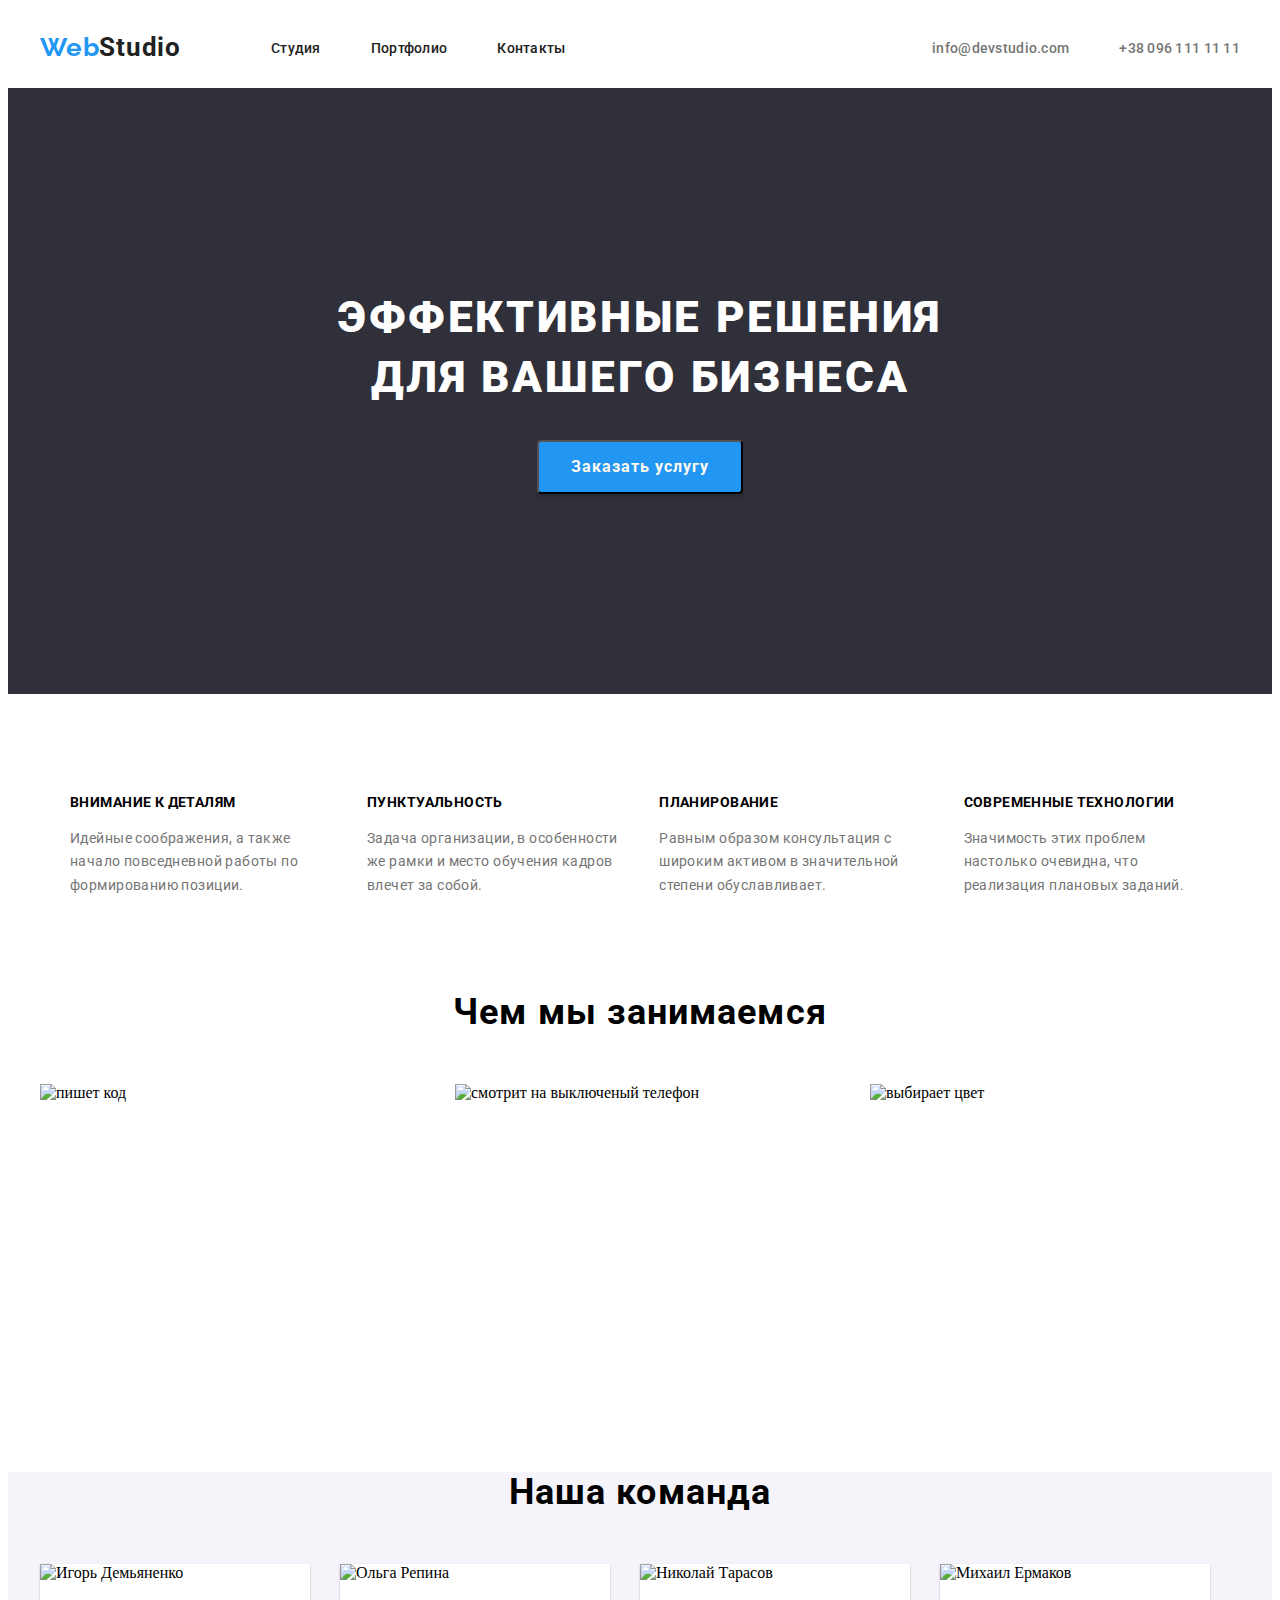
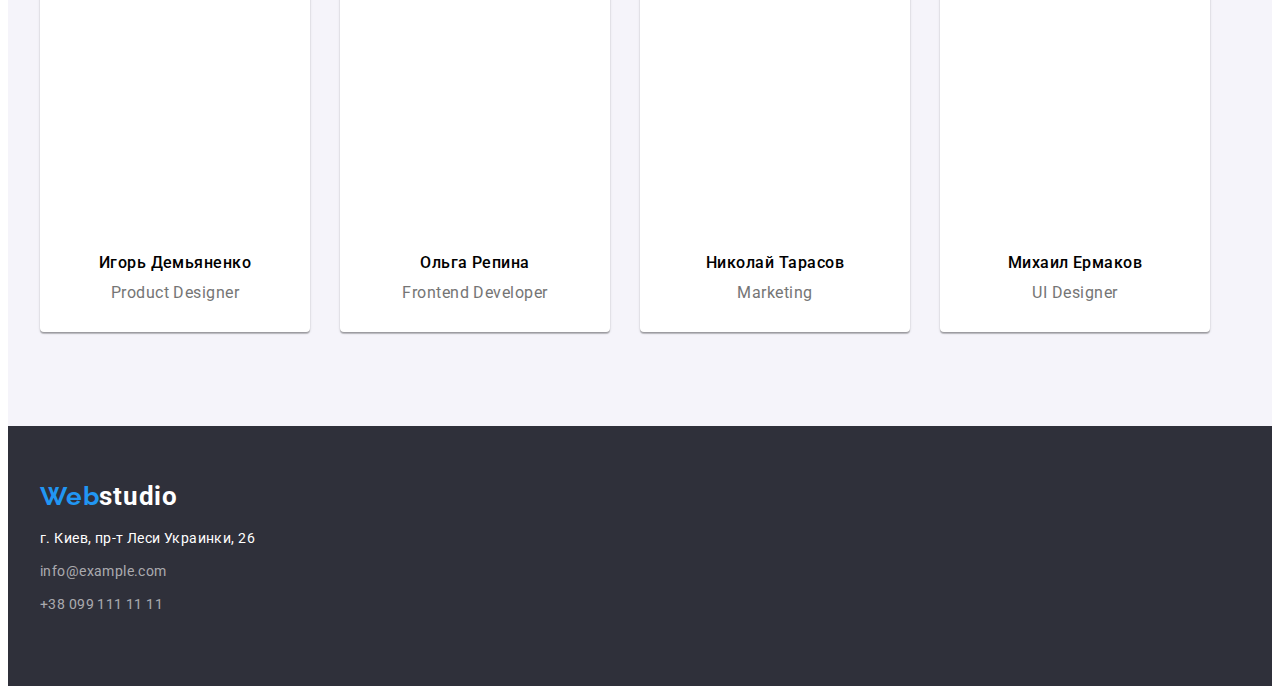
==== commit a6353793: "+" ====
--- a/index.html
+++ b/index.html
@@ -49,15 +49,16 @@
         <main> 
             <section class="about-1">
                 <div class="first-phrase container">
+                    
 
                     <h1 class="first-page-phrase">Эффективные решения для вашего бизнеса</h1>
                     <button class="modal-btn" type="button">Заказать услугу</button>
                 </div>
             </section>
 
-            <section>
+            <section class="explanation">
                 <div class="explanation-list container">
-
+                    
                     <h2 hidden>Особености</h2>
                     <ul class="about2-list list">
                         <li>
@@ -80,7 +81,7 @@
                 </div>
             </section>
 
-            <section>
+            <section class="do">
                 <div class="div-do-list container">
 
                     <h2 class="page-what-group">Чем мы занимаемся</h2>
--- a/css/styles.css
+++ b/css/styles.css
@@ -59,7 +59,7 @@
   font-family: var(--main-font);
   font-weight: bold;
   font-size: 26px;
-  line-height: 11.9;
+  line-height: 0.7;
   /* identical to box height */
   letter-spacing: 0.03em;
   color: #212121;
@@ -167,11 +167,11 @@
   margin-left: auto;
 }
 .first-phrase {
+}
+.about-1 {
   text-align: center;
   padding-top: 200px;
-  padding-bottom: 280px;
-}
-.about-1 {
+  padding-bottom: 200px;
   background-color: #2f303a;
 }
 /*============ ABOUT 1 END ============*/
@@ -187,6 +187,8 @@
   align-items: center;
   display: flex;
   margin-right: 30px;
+}
+.explanation{
   padding-top: 94px;
 }
 
@@ -212,18 +214,19 @@
 .about2-list {
   align-items: center;
   display: flex;
-  margin-top: 30px;
   margin-left: 30px;
 }
 
 /*============ ABOUT 2 END ============*/
 
 /*============ ABOUT 3 ============*/
+.do{
+padding-top: 94px;
+padding-bottom: 94px;
+}
 .do-list {
   display: flex;
   flex-wrap: wrap;
-  margin-top: 10px;
-  padding-bottom: 94px;
   justify-content: space-between;
 }
 .div-do-list {
@@ -236,15 +239,13 @@
   line-height: 1.16;
   text-align: center;
   letter-spacing: 0.03em;
-  padding-top: 94px;
-  padding-bottom: 50px;
+  margin-bottom: 50px;
 }
 .group-ul {
   display: flex;
   flex-wrap: wrap;
   margin-top: -30px;
   margin-left: -30px;
-  padding-bottom: 94px;
 }
 .group-li {
   margin-left: 30px;
@@ -280,6 +281,8 @@
 
 .about-3 {
   background: #f5f4fa;
+  
+  padding-bottom: 94px;
 }
 
 /*============ ABOUT 3 END ============*/
@@ -327,11 +330,12 @@
 
 .beck-footer {
   background: #2f303a;
-}
-.div-foot {
+
   padding-top: 60px;
   padding-bottom: 60px;
 }
+.div-foot {
+}
 .footer-li {
   margin-bottom: 9px;
 }
@@ -343,6 +347,9 @@
 /*============ PARTFOLIO.HTML ============*/
 
 /*============ NAV BTN ============*/
+.header-partfolio{
+  border: 1px solid #ECECEC;
+}
 .btn-list {
   font-family: var(--main-font);
   font-weight: 500;
@@ -357,6 +364,9 @@
   border-radius: 4px;
 
   margin-right: 8px;
+  border: transparent;
+  padding-right: 22px;
+  padding-left: 22px;
 }
 .btn-list:hover,
 .btn-list:focus {
@@ -411,8 +421,6 @@
 .photo-item {
   margin-left: 30px;
   margin-top: 30px;
-  box-shadow: 0px 1px 3px rgba(0, 0, 0, 0.12), 0px 1px 1px rgba(0, 0, 0, 0.14),
-  0px 2px 1px rgba(0, 0, 0, 0.2);
   background: #FFFFFF;
   border: 1px solid #EEEEEE;
   box-sizing: border-box; 
